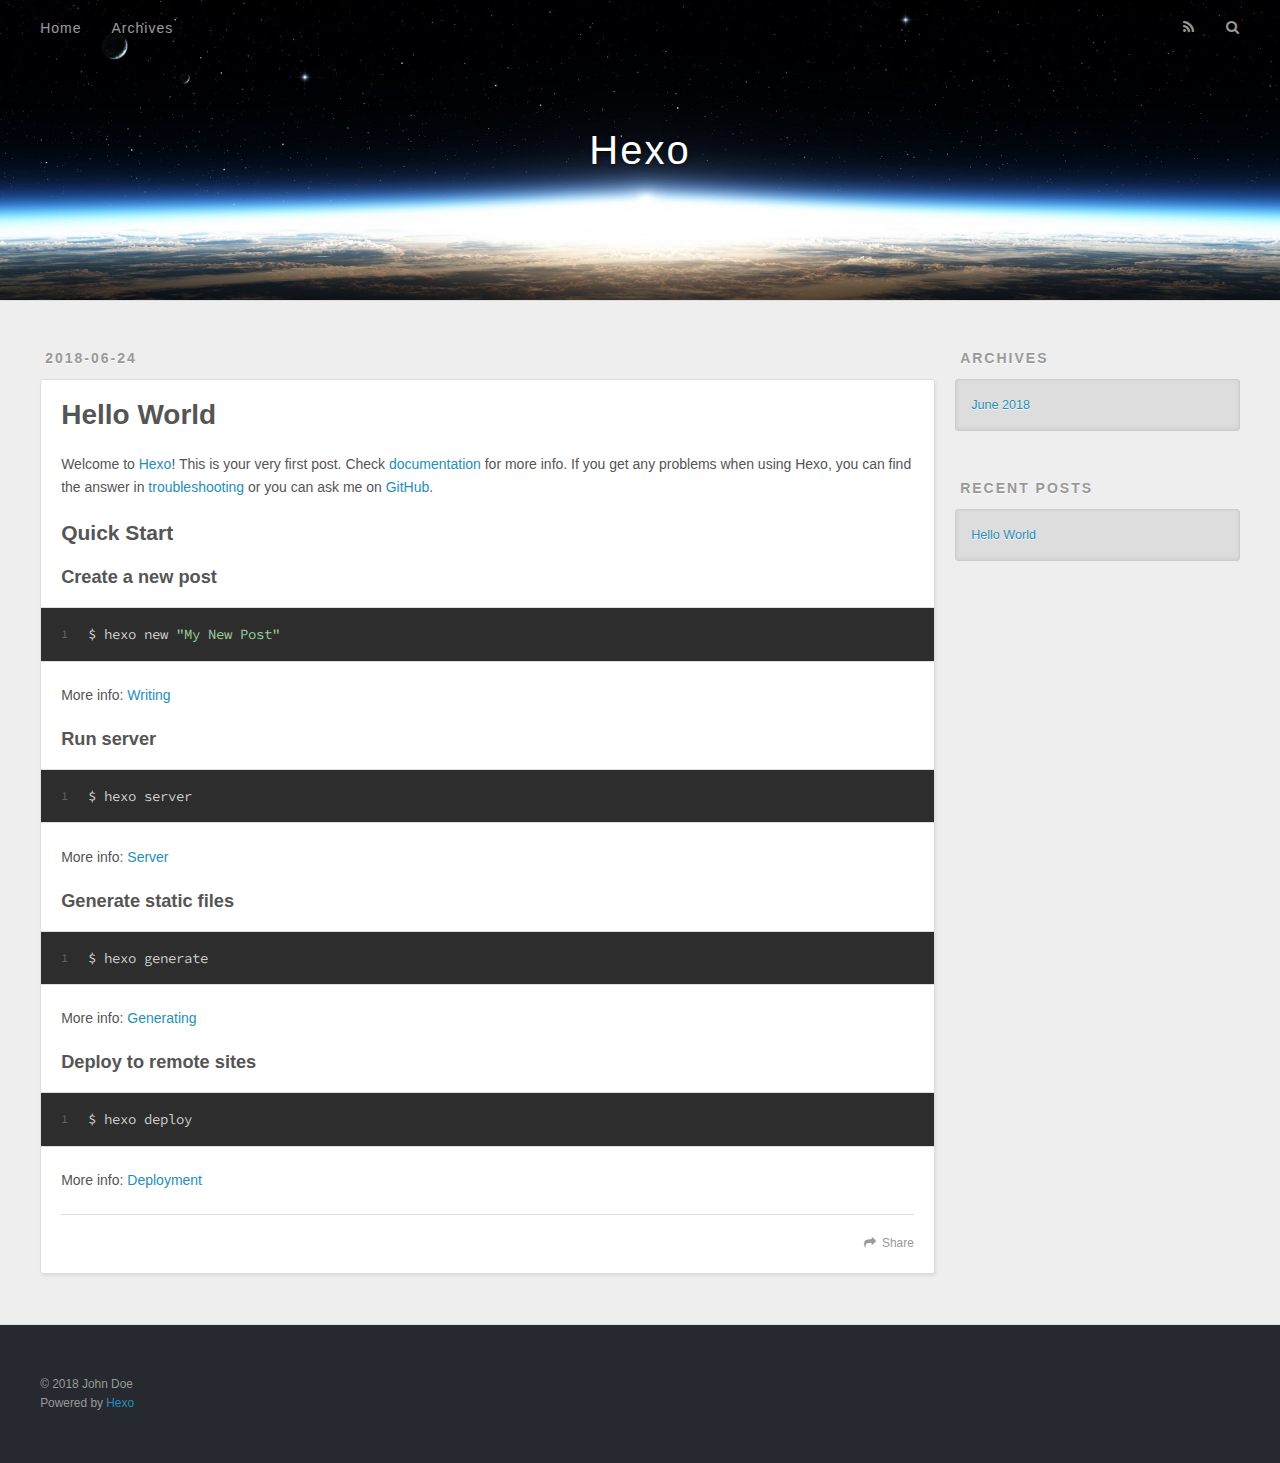
==== index.html @ 5182b9d5 "Site updated: 2018-06-24 14:02:59" ====
<!DOCTYPE html>
<html>
<head>
  <meta charset="utf-8">
  
  <title>Hexo</title>
  <meta name="viewport" content="width=device-width, initial-scale=1, maximum-scale=1">
  <meta property="og:type" content="website">
<meta property="og:title" content="Hexo">
<meta property="og:url" content="http://yoursite.com/index.html">
<meta property="og:site_name" content="Hexo">
<meta property="og:locale" content="default">
<meta name="twitter:card" content="summary">
<meta name="twitter:title" content="Hexo">
  
    <link rel="alternate" href="/atom.xml" title="Hexo" type="application/atom+xml">
  
  
    <link rel="icon" href="/favicon.png">
  
  
    <link href="//fonts.googleapis.com/css?family=Source+Code+Pro" rel="stylesheet" type="text/css">
  
  <link rel="stylesheet" href="/css/style.css">
  

</head>

<body>
  <div id="container">
    <div id="wrap">
      <header id="header">
  <div id="banner"></div>
  <div id="header-outer" class="outer">
    <div id="header-title" class="inner">
      <h1 id="logo-wrap">
        <a href="/" id="logo">Hexo</a>
      </h1>
      
    </div>
    <div id="header-inner" class="inner">
      <nav id="main-nav">
        <a id="main-nav-toggle" class="nav-icon"></a>
        
          <a class="main-nav-link" href="/">Home</a>
        
          <a class="main-nav-link" href="/archives">Archives</a>
        
      </nav>
      <nav id="sub-nav">
        
          <a id="nav-rss-link" class="nav-icon" href="/atom.xml" title="RSS Feed"></a>
        
        <a id="nav-search-btn" class="nav-icon" title="Search"></a>
      </nav>
      <div id="search-form-wrap">
        <form action="//google.com/search" method="get" accept-charset="UTF-8" class="search-form"><input type="search" name="q" class="search-form-input" placeholder="Search"><button type="submit" class="search-form-submit">&#xF002;</button><input type="hidden" name="sitesearch" value="http://yoursite.com"></form>
      </div>
    </div>
  </div>
</header>
      <div class="outer">
        <section id="main">
  
    <article id="post-hello-world" class="article article-type-post" itemscope itemprop="blogPost">
  <div class="article-meta">
    <a href="/2018/06/24/hello-world/" class="article-date">
  <time datetime="2018-06-24T05:58:03.270Z" itemprop="datePublished">2018-06-24</time>
</a>
    
  </div>
  <div class="article-inner">
    
    
      <header class="article-header">
        
  
    <h1 itemprop="name">
      <a class="article-title" href="/2018/06/24/hello-world/">Hello World</a>
    </h1>
  

      </header>
    
    <div class="article-entry" itemprop="articleBody">
      
        <p>Welcome to <a href="https://hexo.io/" target="_blank" rel="noopener">Hexo</a>! This is your very first post. Check <a href="https://hexo.io/docs/" target="_blank" rel="noopener">documentation</a> for more info. If you get any problems when using Hexo, you can find the answer in <a href="https://hexo.io/docs/troubleshooting.html" target="_blank" rel="noopener">troubleshooting</a> or you can ask me on <a href="https://github.com/hexojs/hexo/issues" target="_blank" rel="noopener">GitHub</a>.</p>
<h2 id="Quick-Start"><a href="#Quick-Start" class="headerlink" title="Quick Start"></a>Quick Start</h2><h3 id="Create-a-new-post"><a href="#Create-a-new-post" class="headerlink" title="Create a new post"></a>Create a new post</h3><figure class="highlight bash"><table><tr><td class="gutter"><pre><span class="line">1</span><br></pre></td><td class="code"><pre><span class="line">$ hexo new <span class="string">"My New Post"</span></span><br></pre></td></tr></table></figure>
<p>More info: <a href="https://hexo.io/docs/writing.html" target="_blank" rel="noopener">Writing</a></p>
<h3 id="Run-server"><a href="#Run-server" class="headerlink" title="Run server"></a>Run server</h3><figure class="highlight bash"><table><tr><td class="gutter"><pre><span class="line">1</span><br></pre></td><td class="code"><pre><span class="line">$ hexo server</span><br></pre></td></tr></table></figure>
<p>More info: <a href="https://hexo.io/docs/server.html" target="_blank" rel="noopener">Server</a></p>
<h3 id="Generate-static-files"><a href="#Generate-static-files" class="headerlink" title="Generate static files"></a>Generate static files</h3><figure class="highlight bash"><table><tr><td class="gutter"><pre><span class="line">1</span><br></pre></td><td class="code"><pre><span class="line">$ hexo generate</span><br></pre></td></tr></table></figure>
<p>More info: <a href="https://hexo.io/docs/generating.html" target="_blank" rel="noopener">Generating</a></p>
<h3 id="Deploy-to-remote-sites"><a href="#Deploy-to-remote-sites" class="headerlink" title="Deploy to remote sites"></a>Deploy to remote sites</h3><figure class="highlight bash"><table><tr><td class="gutter"><pre><span class="line">1</span><br></pre></td><td class="code"><pre><span class="line">$ hexo deploy</span><br></pre></td></tr></table></figure>
<p>More info: <a href="https://hexo.io/docs/deployment.html" target="_blank" rel="noopener">Deployment</a></p>

      
    </div>
    <footer class="article-footer">
      <a data-url="http://yoursite.com/2018/06/24/hello-world/" data-id="cjisfax9z0000hsuis39kqodp" class="article-share-link">Share</a>
      
      
    </footer>
  </div>
  
</article>


  

</section>
        
          <aside id="sidebar">
  
    

  
    

  
    
  
    
  <div class="widget-wrap">
    <h3 class="widget-title">Archives</h3>
    <div class="widget">
      <ul class="archive-list"><li class="archive-list-item"><a class="archive-list-link" href="/archives/2018/06/">June 2018</a></li></ul>
    </div>
  </div>


  
    
  <div class="widget-wrap">
    <h3 class="widget-title">Recent Posts</h3>
    <div class="widget">
      <ul>
        
          <li>
            <a href="/2018/06/24/hello-world/">Hello World</a>
          </li>
        
      </ul>
    </div>
  </div>

  
</aside>
        
      </div>
      <footer id="footer">
  
  <div class="outer">
    <div id="footer-info" class="inner">
      &copy; 2018 John Doe<br>
      Powered by <a href="http://hexo.io/" target="_blank">Hexo</a>
    </div>
  </div>
</footer>
    </div>
    <nav id="mobile-nav">
  
    <a href="/" class="mobile-nav-link">Home</a>
  
    <a href="/archives" class="mobile-nav-link">Archives</a>
  
</nav>
    

<script src="//ajax.googleapis.com/ajax/libs/jquery/2.0.3/jquery.min.js"></script>


  <link rel="stylesheet" href="/fancybox/jquery.fancybox.css">
  <script src="/fancybox/jquery.fancybox.pack.js"></script>


<script src="/js/script.js"></script>

  </div>
</body>
</html>
---- css/style.css ----
body {
  width: 100%;
}
body:before,
body:after {
  content: "";
  display: table;
}
body:after {
  clear: both;
}
html,
body,
div,
span,
applet,
object,
iframe,
h1,
h2,
h3,
h4,
h5,
h6,
p,
blockquote,
pre,
a,
abbr,
acronym,
address,
big,
cite,
code,
del,
dfn,
em,
img,
ins,
kbd,
q,
s,
samp,
small,
strike,
strong,
sub,
sup,
tt,
var,
dl,
dt,
dd,
ol,
ul,
li,
fieldset,
form,
label,
legend,
table,
caption,
tbody,
tfoot,
thead,
tr,
th,
td {
  margin: 0;
  padding: 0;
  border: 0;
  outline: 0;
  font-weight: inherit;
  font-style: inherit;
  font-family: inherit;
  font-size: 100%;
  vertical-align: baseline;
}
body {
  line-height: 1;
  color: #000;
  background: #fff;
}
ol,
ul {
  list-style: none;
}
table {
  border-collapse: separate;
  border-spacing: 0;
  vertical-align: middle;
}
caption,
th,
td {
  text-align: left;
  font-weight: normal;
  vertical-align: middle;
}
a img {
  border: none;
}
input,
button {
  margin: 0;
  padding: 0;
}
input::-moz-focus-inner,
button::-moz-focus-inner {
  border: 0;
  padding: 0;
}
@font-face {
  font-family: FontAwesome;
  font-style: normal;
  font-weight: normal;
  src: url("fonts/fontawesome-webfont.eot?v=#4.0.3");
  src: url("fonts/fontawesome-webfont.eot?#iefix&v=#4.0.3") format("embedded-opentype"), url("fonts/fontawesome-webfont.woff?v=#4.0.3") format("woff"), url("fonts/fontawesome-webfont.ttf?v=#4.0.3") format("truetype"), url("fonts/fontawesome-webfont.svg#fontawesomeregular?v=#4.0.3") format("svg");
}
html,
body,
#container {
  height: 100%;
}
body {
  background: #eee;
  font: 14px "Helvetica Neue", Helvetica, Arial, sans-serif;
  -webkit-text-size-adjust: 100%;
}
.outer {
  max-width: 1220px;
  margin: 0 auto;
  padding: 0 20px;
}
.outer:before,
.outer:after {
  content: "";
  display: table;
}
.outer:after {
  clear: both;
}
.inner {
  display: inline;
  float: left;
  width: 98.33333333333333%;
  margin: 0 0.833333333333333%;
}
.left,
.alignleft {
  float: left;
}
.right,
.alignright {
  float: right;
}
.clear {
  clear: both;
}
#container {
  position: relative;
}
.mobile-nav-on {
  overflow: hidden;
}
#wrap {
  height: 100%;
  width: 100%;
  position: absolute;
  top: 0;
  left: 0;
  -webkit-transition: 0.2s ease-out;
  -moz-transition: 0.2s ease-out;
  -ms-transition: 0.2s ease-out;
  transition: 0.2s ease-out;
  z-index: 1;
  background: #eee;
}
.mobile-nav-on #wrap {
  left: 280px;
}
@media screen and (min-width: 768px) {
  #main {
    display: inline;
    float: left;
    width: 73.33333333333333%;
    margin: 0 0.833333333333333%;
  }
}
.article-date,
.article-category-link,
.archive-year,
.widget-title {
  text-decoration: none;
  text-transform: uppercase;
  letter-spacing: 2px;
  color: #999;
  margin-bottom: 1em;
  margin-left: 5px;
  line-height: 1em;
  text-shadow: 0 1px #fff;
  font-weight: bold;
}
.article-inner,
.archive-article-inner {
  background: #fff;
  -webkit-box-shadow: 1px 2px 3px #ddd;
  box-shadow: 1px 2px 3px #ddd;
  border: 1px solid #ddd;
  border-radius: 3px;
}
.article-entry h1,
.widget h1 {
  font-size: 2em;
}
.article-entry h2,
.widget h2 {
  font-size: 1.5em;
}
.article-entry h3,
.widget h3 {
  font-size: 1.3em;
}
.article-entry h4,
.widget h4 {
  font-size: 1.2em;
}
.article-entry h5,
.widget h5 {
  font-size: 1em;
}
.article-entry h6,
.widget h6 {
  font-size: 1em;
  color: #999;
}
.article-entry hr,
.widget hr {
  border: 1px dashed #ddd;
}
.article-entry strong,
.widget strong {
  font-weight: bold;
}
.article-entry em,
.widget em,
.article-entry cite,
.widget cite {
  font-style: italic;
}
.article-entry sup,
.widget sup,
.article-entry sub,
.widget sub {
  font-size: 0.75em;
  line-height: 0;
  position: relative;
  vertical-align: baseline;
}
.article-entry sup,
.widget sup {
  top: -0.5em;
}
.article-entry sub,
.widget sub {
  bottom: -0.2em;
}
.article-entry small,
.widget small {
  font-size: 0.85em;
}
.article-entry acronym,
.widget acronym,
.article-entry abbr,
.widget abbr {
  border-bottom: 1px dotted;
}
.article-entry ul,
.widget ul,
.article-entry ol,
.widget ol,
.article-entry dl,
.widget dl {
  margin: 0 20px;
  line-height: 1.6em;
}
.article-entry ul ul,
.widget ul ul,
.article-entry ol ul,
.widget ol ul,
.article-entry ul ol,
.widget ul ol,
.article-entry ol ol,
.widget ol ol {
  margin-top: 0;
  margin-bottom: 0;
}
.article-entry ul,
.widget ul {
  list-style: disc;
}
.article-entry ol,
.widget ol {
  list-style: decimal;
}
.article-entry dt,
.widget dt {
  font-weight: bold;
}
#header {
  height: 300px;
  position: relative;
  border-bottom: 1px solid #ddd;
}
#header:before,
#header:after {
  content: "";
  position: absolute;
  left: 0;
  right: 0;
  height: 40px;
}
#header:before {
  top: 0;
  background: -webkit-linear-gradient(rgba(0,0,0,0.2), transparent);
  background: -moz-linear-gradient(rgba(0,0,0,0.2), transparent);
  background: -ms-linear-gradient(rgba(0,0,0,0.2), transparent);
  background: linear-gradient(rgba(0,0,0,0.2), transparent);
}
#header:after {
  bottom: 0;
  background: -webkit-linear-gradient(transparent, rgba(0,0,0,0.2));
  background: -moz-linear-gradient(transparent, rgba(0,0,0,0.2));
  background: -ms-linear-gradient(transparent, rgba(0,0,0,0.2));
  background: linear-gradient(transparent, rgba(0,0,0,0.2));
}
#header-outer {
  height: 100%;
  position: relative;
}
#header-inner {
  position: relative;
  overflow: hidden;
}
#banner {
  position: absolute;
  top: 0;
  left: 0;
  width: 100%;
  height: 100%;
  background: url("images/banner.jpg") center #000;
  -webkit-background-size: cover;
  -moz-background-size: cover;
  background-size: cover;
  z-index: -1;
}
#header-title {
  text-align: center;
  height: 40px;
  position: absolute;
  top: 50%;
  left: 0;
  margin-top: -20px;
}
#logo,
#subtitle {
  text-decoration: none;
  color: #fff;
  font-weight: 300;
  text-shadow: 0 1px 4px rgba(0,0,0,0.3);
}
#logo {
  font-size: 40px;
  line-height: 40px;
  letter-spacing: 2px;
}
#subtitle {
  font-size: 16px;
  line-height: 16px;
  letter-spacing: 1px;
}
#subtitle-wrap {
  margin-top: 16px;
}
#main-nav {
  float: left;
  margin-left: -15px;
}
.nav-icon,
.main-nav-link {
  float: left;
  color: #fff;
  opacity: 0.6;
  text-decoration: none;
  text-shadow: 0 1px rgba(0,0,0,0.2);
  -webkit-transition: opacity 0.2s;
  -moz-transition: opacity 0.2s;
  -ms-transition: opacity 0.2s;
  transition: opacity 0.2s;
  display: block;
  padding: 20px 15px;
}
.nav-icon:hover,
.main-nav-link:hover {
  opacity: 1;
}
.nav-icon {
  font-family: FontAwesome;
  text-align: center;
  font-size: 14px;
  width: 14px;
  height: 14px;
  padding: 20px 15px;
  position: relative;
  cursor: pointer;
}
.main-nav-link {
  font-weight: 300;
  letter-spacing: 1px;
}
@media screen and (max-width: 479px) {
  .main-nav-link {
    display: none;
  }
}
#main-nav-toggle {
  display: none;
}
#main-nav-toggle:before {
  content: "\f0c9";
}
@media screen and (max-width: 479px) {
  #main-nav-toggle {
    display: block;
  }
}
#sub-nav {
  float: right;
  margin-right: -15px;
}
#nav-rss-link:before {
  content: "\f09e";
}
#nav-search-btn:before {
  content: "\f002";
}
#search-form-wrap {
  position: absolute;
  top: 15px;
  width: 150px;
  height: 30px;
  right: -150px;
  opacity: 0;
  -webkit-transition: 0.2s ease-out;
  -moz-transition: 0.2s ease-out;
  -ms-transition: 0.2s ease-out;
  transition: 0.2s ease-out;
}
#search-form-wrap.on {
  opacity: 1;
  right: 0;
}
@media screen and (max-width: 479px) {
  #search-form-wrap {
    width: 100%;
    right: -100%;
  }
}
.search-form {
  position: absolute;
  top: 0;
  left: 0;
  right: 0;
  background: #fff;
  padding: 5px 15px;
  border-radius: 15px;
  -webkit-box-shadow: 0 0 10px rgba(0,0,0,0.3);
  box-shadow: 0 0 10px rgba(0,0,0,0.3);
}
.search-form-input {
  border: none;
  background: none;
  color: #555;
  width: 100%;
  font: 13px "Helvetica Neue", Helvetica, Arial, sans-serif;
  outline: none;
}
.search-form-input::-webkit-search-results-decoration,
.search-form-input::-webkit-search-cancel-button {
  -webkit-appearance: none;
}
.search-form-submit {
  position: absolute;
  top: 50%;
  right: 10px;
  margin-top: -7px;
  font: 13px FontAwesome;
  border: none;
  background: none;
  color: #bbb;
  cursor: pointer;
}
.search-form-submit:hover,
.search-form-submit:focus {
  color: #777;
}
.article {
  margin: 50px 0;
}
.article-inner {
  overflow: hidden;
}
.article-meta:before,
.article-meta:after {
  content: "";
  display: table;
}
.article-meta:after {
  clear: both;
}
.article-date {
  float: left;
}
.article-category {
  float: left;
  line-height: 1em;
  color: #ccc;
  text-shadow: 0 1px #fff;
  margin-left: 8px;
}
.article-category:before {
  content: "\2022";
}
.article-category-link {
  margin: 0 12px 1em;
}
.article-header {
  padding: 20px 20px 0;
}
.article-title {
  text-decoration: none;
  font-size: 2em;
  font-weight: bold;
  color: #555;
  line-height: 1.1em;
  -webkit-transition: color 0.2s;
  -moz-transition: color 0.2s;
  -ms-transition: color 0.2s;
  transition: color 0.2s;
}
a.article-title:hover {
  color: #258fb8;
}
.article-entry {
  color: #555;
  padding: 0 20px;
}
.article-entry:before,
.article-entry:after {
  content: "";
  display: table;
}
.article-entry:after {
  clear: both;
}
.article-entry p,
.article-entry table {
  line-height: 1.6em;
  margin: 1.6em 0;
}
.article-entry h1,
.article-entry h2,
.article-entry h3,
.article-entry h4,
.article-entry h5,
.article-entry h6 {
  font-weight: bold;
}
.article-entry h1,
.article-entry h2,
.article-entry h3,
.article-entry h4,
.article-entry h5,
.article-entry h6 {
  line-height: 1.1em;
  margin: 1.1em 0;
}
.article-entry a {
  color: #258fb8;
  text-decoration: none;
}
.article-entry a:hover {
  text-decoration: underline;
}
.article-entry ul,
.article-entry ol,
.article-entry dl {
  margin-top: 1.6em;
  margin-bottom: 1.6em;
}
.article-entry img,
.article-entry video {
  max-width: 100%;
  height: auto;
  display: block;
  margin: auto;
}
.article-entry iframe {
  border: none;
}
.article-entry table {
  width: 100%;
  border-collapse: collapse;
  border-spacing: 0;
}
.article-entry th {
  font-weight: bold;
  border-bottom: 3px solid #ddd;
  padding-bottom: 0.5em;
}
.article-entry td {
  border-bottom: 1px solid #ddd;
  padding: 10px 0;
}
.article-entry blockquote {
  font-family: Georgia, "Times New Roman", serif;
  font-size: 1.4em;
  margin: 1.6em 20px;
  text-align: center;
}
.article-entry blockquote footer {
  font-size: 14px;
  margin: 1.6em 0;
  font-family: "Helvetica Neue", Helvetica, Arial, sans-serif;
}
.article-entry blockquote footer cite:before {
  content: "—";
  padding: 0 0.5em;
}
.article-entry .pullquote {
  text-align: left;
  width: 45%;
  margin: 0;
}
.article-entry .pullquote.left {
  margin-left: 0.5em;
  margin-right: 1em;
}
.article-entry .pullquote.right {
  margin-right: 0.5em;
  margin-left: 1em;
}
.article-entry .caption {
  color: #999;
  display: block;
  font-size: 0.9em;
  margin-top: 0.5em;
  position: relative;
  text-align: center;
}
.article-entry .video-container {
  position: relative;
  padding-top: 56.25%;
  height: 0;
  overflow: hidden;
}
.article-entry .video-container iframe,
.article-entry .video-container object,
.article-entry .video-container embed {
  position: absolute;
  top: 0;
  left: 0;
  width: 100%;
  height: 100%;
  margin-top: 0;
}
.article-more-link a {
  display: inline-block;
  line-height: 1em;
  padding: 6px 15px;
  border-radius: 15px;
  background: #eee;
  color: #999;
  text-shadow: 0 1px #fff;
  text-decoration: none;
}
.article-more-link a:hover {
  background: #258fb8;
  color: #fff;
  text-decoration: none;
  text-shadow: 0 1px #1e7293;
}
.article-footer {
  font-size: 0.85em;
  line-height: 1.6em;
  border-top: 1px solid #ddd;
  padding-top: 1.6em;
  margin: 0 20px 20px;
}
.article-footer:before,
.article-footer:after {
  content: "";
  display: table;
}
.article-footer:after {
  clear: both;
}
.article-footer a {
  color: #999;
  text-decoration: none;
}
.article-footer a:hover {
  color: #555;
}
.article-tag-list-item {
  float: left;
  margin-right: 10px;
}
.article-tag-list-link:before {
  content: "#";
}
.article-comment-link {
  float: right;
}
.article-comment-link:before {
  content: "\f075";
  font-family: FontAwesome;
  padding-right: 8px;
}
.article-share-link {
  cursor: pointer;
  float: right;
  margin-left: 20px;
}
.article-share-link:before {
  content: "\f064";
  font-family: FontAwesome;
  padding-right: 6px;
}
#article-nav {
  position: relative;
}
#article-nav:before,
#article-nav:after {
  content: "";
  display: table;
}
#article-nav:after {
  clear: both;
}
@media screen and (min-width: 768px) {
  #article-nav {
    margin: 50px 0;
  }
  #article-nav:before {
    width: 8px;
    height: 8px;
    position: absolute;
    top: 50%;
    left: 50%;
    margin-top: -4px;
    margin-left: -4px;
    content: "";
    border-radius: 50%;
    background: #ddd;
    -webkit-box-shadow: 0 1px 2px #fff;
    box-shadow: 0 1px 2px #fff;
  }
}
.article-nav-link-wrap {
  text-decoration: none;
  text-shadow: 0 1px #fff;
  color: #999;
  -webkit-box-sizing: border-box;
  -moz-box-sizing: border-box;
  box-sizing: border-box;
  margin-top: 50px;
  text-align: center;
  display: block;
}
.article-nav-link-wrap:hover {
  color: #555;
}
@media screen and (min-width: 768px) {
  .article-nav-link-wrap {
    width: 50%;
    margin-top: 0;
  }
}
@media screen and (min-width: 768px) {
  #article-nav-newer {
    float: left;
    text-align: right;
    padding-right: 20px;
  }
}
@media screen and (min-width: 768px) {
  #article-nav-older {
    float: right;
    text-align: left;
    padding-left: 20px;
  }
}
.article-nav-caption {
  text-transform: uppercase;
  letter-spacing: 2px;
  color: #ddd;
  line-height: 1em;
  font-weight: bold;
}
#article-nav-newer .article-nav-caption {
  margin-right: -2px;
}
.article-nav-title {
  font-size: 0.85em;
  line-height: 1.6em;
  margin-top: 0.5em;
}
.article-share-box {
  position: absolute;
  display: none;
  background: #fff;
  -webkit-box-shadow: 1px 2px 10px rgba(0,0,0,0.2);
  box-shadow: 1px 2px 10px rgba(0,0,0,0.2);
  border-radius: 3px;
  margin-left: -145px;
  overflow: hidden;
  z-index: 1;
}
.article-share-box.on {
  display: block;
}
.article-share-input {
  width: 100%;
  background: none;
  -webkit-box-sizing: border-box;
  -moz-box-sizing: border-box;
  box-sizing: border-box;
  font: 14px "Helvetica Neue", Helvetica, Arial, sans-serif;
  padding: 0 15px;
  color: #555;
  outline: none;
  border: 1px solid #ddd;
  border-radius: 3px 3px 0 0;
  height: 36px;
  line-height: 36px;
}
.article-share-links {
  background: #eee;
}
.article-share-links:before,
.article-share-links:after {
  content: "";
  display: table;
}
.article-share-links:after {
  clear: both;
}
.article-share-twitter,
.article-share-facebook,
.article-share-pinterest,
.article-share-google {
  width: 50px;
  height: 36px;
  display: block;
  float: left;
  position: relative;
  color: #999;
  text-shadow: 0 1px #fff;
}
.article-share-twitter:before,
.article-share-facebook:before,
.article-share-pinterest:before,
.article-share-google:before {
  font-size: 20px;
  font-family: FontAwesome;
  width: 20px;
  height: 20px;
  position: absolute;
  top: 50%;
  left: 50%;
  margin-top: -10px;
  margin-left: -10px;
  text-align: center;
}
.article-share-twitter:hover,
.article-share-facebook:hover,
.article-share-pinterest:hover,
.article-share-google:hover {
  color: #fff;
}
.article-share-twitter:before {
  content: "\f099";
}
.article-share-twitter:hover {
  background: #00aced;
  text-shadow: 0 1px #008abe;
}
.article-share-facebook:before {
  content: "\f09a";
}
.article-share-facebook:hover {
  background: #3b5998;
  text-shadow: 0 1px #2f477a;
}
.article-share-pinterest:before {
  content: "\f0d2";
}
.article-share-pinterest:hover {
  background: #cb2027;
  text-shadow: 0 1px #a21a1f;
}
.article-share-google:before {
  content: "\f0d5";
}
.article-share-google:hover {
  background: #dd4b39;
  text-shadow: 0 1px #be3221;
}
.article-gallery {
  background: #000;
  position: relative;
}
.article-gallery-photos {
  position: relative;
  overflow: hidden;
}
.article-gallery-img {
  display: none;
  max-width: 100%;
}
.article-gallery-img:first-child {
  display: block;
}
.article-gallery-img.loaded {
  position: absolute;
  display: block;
}
.article-gallery-img img {
  display: block;
  max-width: 100%;
  margin: 0 auto;
}
#comments {
  background: #fff;
  -webkit-box-shadow: 1px 2px 3px #ddd;
  box-shadow: 1px 2px 3px #ddd;
  padding: 20px;
  border: 1px solid #ddd;
  border-radius: 3px;
  margin: 50px 0;
}
#comments a {
  color: #258fb8;
}
.archives-wrap {
  margin: 50px 0;
}
.archives:before,
.archives:after {
  content: "";
  display: table;
}
.archives:after {
  clear: both;
}
.archive-year-wrap {
  margin-bottom: 1em;
}
.archives {
  -webkit-column-gap: 10px;
  -moz-column-gap: 10px;
  column-gap: 10px;
}
@media screen and (min-width: 480px) and (max-width: 767px) {
  .archives {
    -webkit-column-count: 2;
    -moz-column-count: 2;
    column-count: 2;
  }
}
@media screen and (min-width: 768px) {
  .archives {
    -webkit-column-count: 3;
    -moz-column-count: 3;
    column-count: 3;
  }
}
.archive-article {
  -webkit-column-break-inside: avoid;
  page-break-inside: avoid;
  overflow: hidden;
  break-inside: avoid-column;
}
.archive-article-inner {
  padding: 10px;
  margin-bottom: 15px;
}
.archive-article-title {
  text-decoration: none;
  font-weight: bold;
  color: #555;
  -webkit-transition: color 0.2s;
  -moz-transition: color 0.2s;
  -ms-transition: color 0.2s;
  transition: color 0.2s;
  line-height: 1.6em;
}
.archive-article-title:hover {
  color: #258fb8;
}
.archive-article-footer {
  margin-top: 1em;
}
.archive-article-date {
  color: #999;
  text-decoration: none;
  font-size: 0.85em;
  line-height: 1em;
  margin-bottom: 0.5em;
  display: block;
}
#page-nav {
  margin: 50px auto;
  background: #fff;
  -webkit-box-shadow: 1px 2px 3px #ddd;
  box-shadow: 1px 2px 3px #ddd;
  border: 1px solid #ddd;
  border-radius: 3px;
  text-align: center;
  color: #999;
  overflow: hidden;
}
#page-nav:before,
#page-nav:after {
  content: "";
  display: table;
}
#page-nav:after {
  clear: both;
}
#page-nav a,
#page-nav span {
  padding: 10px 20px;
  line-height: 1;
  height: 2ex;
}
#page-nav a {
  color: #999;
  text-decoration: none;
}
#page-nav a:hover {
  background: #999;
  color: #fff;
}
#page-nav .prev {
  float: left;
}
#page-nav .next {
  float: right;
}
#page-nav .page-number {
  display: inline-block;
}
@media screen and (max-width: 479px) {
  #page-nav .page-number {
    display: none;
  }
}
#page-nav .current {
  color: #555;
  font-weight: bold;
}
#page-nav .space {
  color: #ddd;
}
#footer {
  background: #262a30;
  padding: 50px 0;
  border-top: 1px solid #ddd;
  color: #999;
}
#footer a {
  color: #258fb8;
  text-decoration: none;
}
#footer a:hover {
  text-decoration: underline;
}
#footer-info {
  line-height: 1.6em;
  font-size: 0.85em;
}
.article-entry pre,
.article-entry .highlight {
  background: #2d2d2d;
  margin: 0 -20px;
  padding: 15px 20px;
  border-style: solid;
  border-color: #ddd;
  border-width: 1px 0;
  overflow: auto;
  color: #ccc;
  line-height: 22.400000000000002px;
}
.article-entry .highlight .gutter pre,
.article-entry .gist .gist-file .gist-data .line-numbers {
  color: #666;
  font-size: 0.85em;
}
.article-entry pre,
.article-entry code {
  font-family: "Source Code Pro", Consolas, Monaco, Menlo, Consolas, monospace;
}
.article-entry code {
  background: #eee;
  text-shadow: 0 1px #fff;
  padding: 0 0.3em;
}
.article-entry pre code {
  background: none;
  text-shadow: none;
  padding: 0;
}
.article-entry .highlight pre {
  border: none;
  margin: 0;
  padding: 0;
}
.article-entry .highlight table {
  margin: 0;
  width: auto;
}
.article-entry .highlight td {
  border: none;
  padding: 0;
}
.article-entry .highlight figcaption {
  font-size: 0.85em;
  color: #999;
  line-height: 1em;
  margin-bottom: 1em;
}
.article-entry .highlight figcaption:before,
.article-entry .highlight figcaption:after {
  content: "";
  display: table;
}
.article-entry .highlight figcaption:after {
  clear: both;
}
.article-entry .highlight figcaption a {
  float: right;
}
.article-entry .highlight .gutter pre {
  text-align: right;
  padding-right: 20px;
}
.article-entry .highlight .line {
  height: 22.400000000000002px;
}
.article-entry .highlight .line.marked {
  background: #515151;
}
.article-entry .gist {
  margin: 0 -20px;
  border-style: solid;
  border-color: #ddd;
  border-width: 1px 0;
  background: #2d2d2d;
  padding: 15px 20px 15px 0;
}
.article-entry .gist .gist-file {
  border: none;
  font-family: "Source Code Pro", Consolas, Monaco, Menlo, Consolas, monospace;
  margin: 0;
}
.article-entry .gist .gist-file .gist-data {
  background: none;
  border: none;
}
.article-entry .gist .gist-file .gist-data .line-numbers {
  background: none;
  border: none;
  padding: 0 20px 0 0;
}
.article-entry .gist .gist-file .gist-data .line-data {
  padding: 0 !important;
}
.article-entry .gist .gist-file .highlight {
  margin: 0;
  padding: 0;
  border: none;
}
.article-entry .gist .gist-file .gist-meta {
  background: #2d2d2d;
  color: #999;
  font: 0.85em "Helvetica Neue", Helvetica, Arial, sans-serif;
  text-shadow: 0 0;
  padding: 0;
  margin-top: 1em;
  margin-left: 20px;
}
.article-entry .gist .gist-file .gist-meta a {
  color: #258fb8;
  font-weight: normal;
}
.article-entry .gist .gist-file .gist-meta a:hover {
  text-decoration: underline;
}
pre .comment,
pre .title {
  color: #999;
}
pre .variable,
pre .attribute,
pre .tag,
pre .regexp,
pre .ruby .constant,
pre .xml .tag .title,
pre .xml .pi,
pre .xml .doctype,
pre .html .doctype,
pre .css .id,
pre .css .class,
pre .css .pseudo {
  color: #f2777a;
}
pre .number,
pre .preprocessor,
pre .built_in,
pre .literal,
pre .params,
pre .constant {
  color: #f99157;
}
pre .class,
pre .ruby .class .title,
pre .css .rules .attribute {
  color: #9c9;
}
pre .string,
pre .value,
pre .inheritance,
pre .header,
pre .ruby .symbol,
pre .xml .cdata {
  color: #9c9;
}
pre .css .hexcolor {
  color: #6cc;
}
pre .function,
pre .python .decorator,
pre .python .title,
pre .ruby .function .title,
pre .ruby .title .keyword,
pre .perl .sub,
pre .javascript .title,
pre .coffeescript .title {
  color: #69c;
}
pre .keyword,
pre .javascript .function {
  color: #c9c;
}
@media screen and (max-width: 479px) {
  #mobile-nav {
    position: absolute;
    top: 0;
    left: 0;
    width: 280px;
    height: 100%;
    background: #191919;
    border-right: 1px solid #fff;
  }
}
@media screen and (max-width: 479px) {
  .mobile-nav-link {
    display: block;
    color: #999;
    text-decoration: none;
    padding: 15px 20px;
    font-weight: bold;
  }
  .mobile-nav-link:hover {
    color: #fff;
  }
}
@media screen and (min-width: 768px) {
  #sidebar {
    display: inline;
    float: left;
    width: 23.333333333333332%;
    margin: 0 0.833333333333333%;
  }
}
.widget-wrap {
  margin: 50px 0;
}
.widget {
  color: #777;
  text-shadow: 0 1px #fff;
  background: #ddd;
  -webkit-box-shadow: 0 -1px 4px #ccc inset;
  box-shadow: 0 -1px 4px #ccc inset;
  border: 1px solid #ccc;
  padding: 15px;
  border-radius: 3px;
}
.widget a {
  color: #258fb8;
  text-decoration: none;
}
.widget a:hover {
  text-decoration: underline;
}
.widget ul ul,
.widget ol ul,
.widget dl ul,
.widget ul ol,
.widget ol ol,
.widget dl ol,
.widget ul dl,
.widget ol dl,
.widget dl dl {
  margin-left: 15px;
  list-style: disc;
}
.widget {
  line-height: 1.6em;
  word-wrap: break-word;
  font-size: 0.9em;
}
.widget ul,
.widget ol {
  list-style: none;
  margin: 0;
}
.widget ul ul,
.widget ol ul,
.widget ul ol,
.widget ol ol {
  margin: 0 20px;
}
.widget ul ul,
.widget ol ul {
  list-style: disc;
}
.widget ul ol,
.widget ol ol {
  list-style: decimal;
}
.category-list-count,
.tag-list-count,
.archive-list-count {
  padding-left: 5px;
  color: #999;
  font-size: 0.85em;
}
.category-list-count:before,
.tag-list-count:before,
.archive-list-count:before {
  content: "(";
}
.category-list-count:after,
.tag-list-count:after,
.archive-list-count:after {
  content: ")";
}
.tagcloud a {
  margin-right: 5px;
  display: inline-block;
}
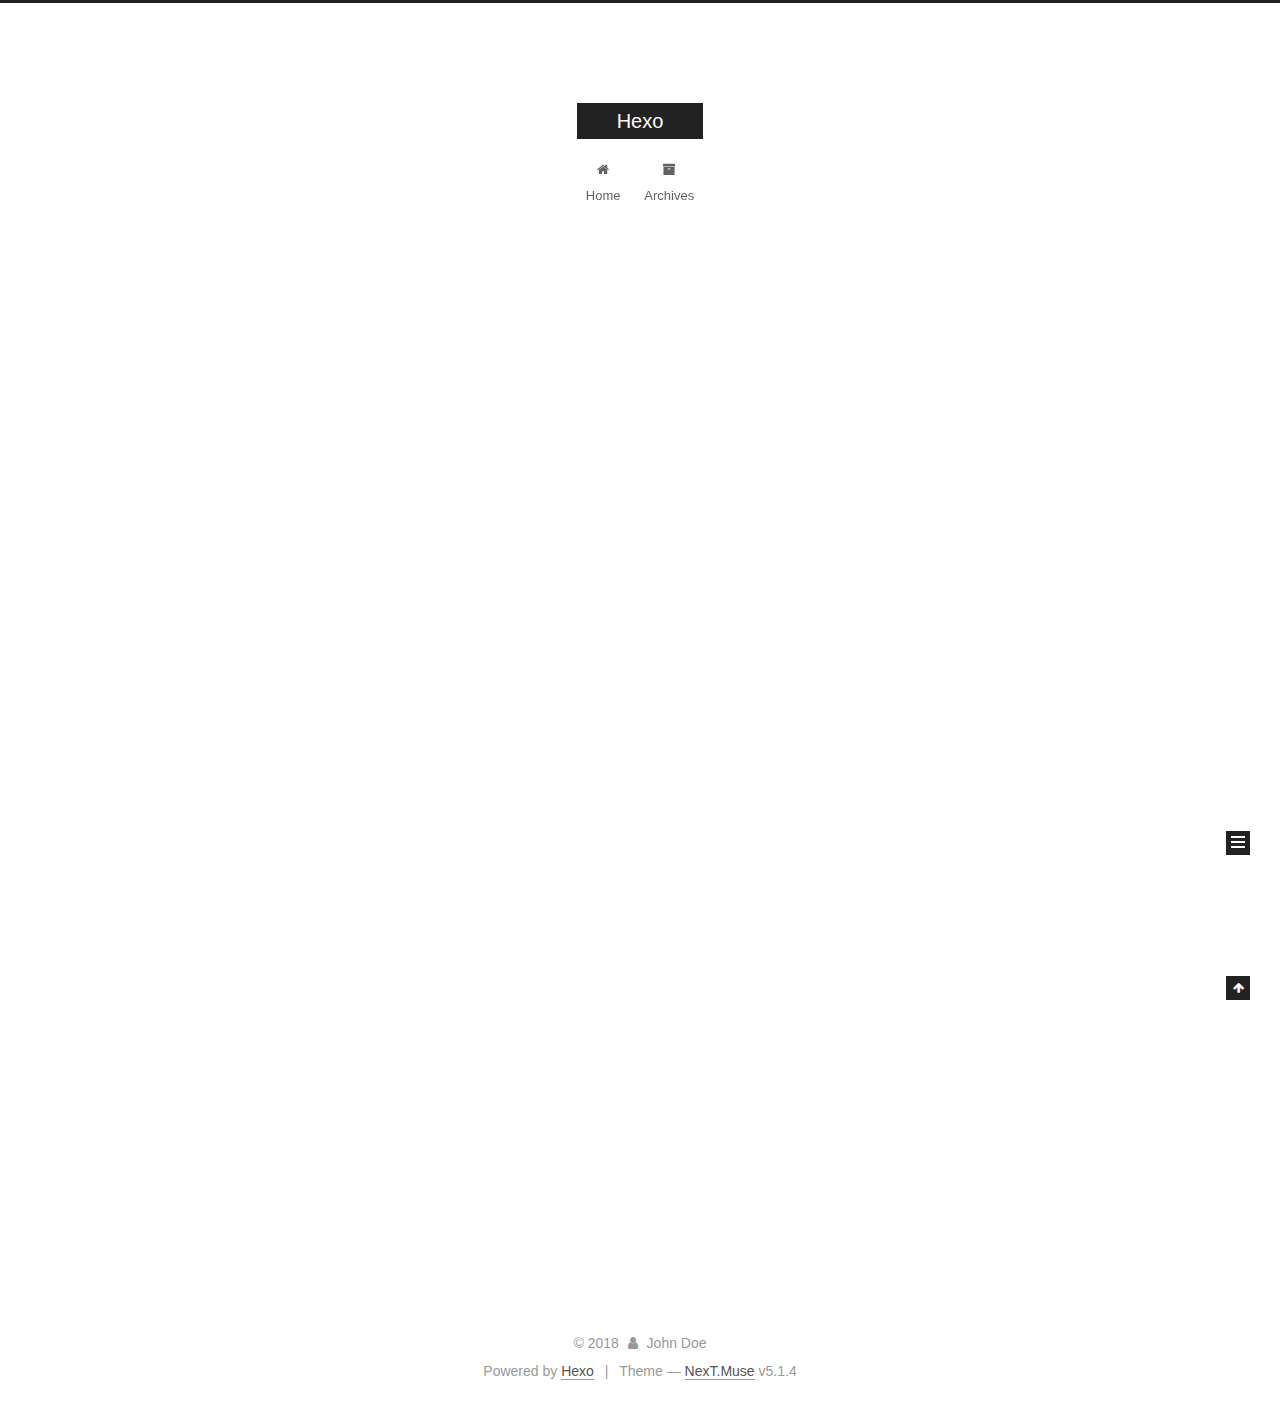
==== commit 11fdcca1: "Site updated: 2018-06-24 14:28:20" ====
--- a/index.html
+++ b/index.html
@@ -1,90 +1,306 @@
 <!DOCTYPE html>
-<html>
+
+
+
+  
+
+
+<html class="theme-next muse use-motion" lang="">
 <head>
-  <meta charset="utf-8">
-  
-  <title>Hexo</title>
-  <meta name="viewport" content="width=device-width, initial-scale=1, maximum-scale=1">
-  <meta property="og:type" content="website">
+  <meta charset="UTF-8"/>
+<meta http-equiv="X-UA-Compatible" content="IE=edge" />
+<meta name="viewport" content="width=device-width, initial-scale=1, maximum-scale=1"/>
+<meta name="theme-color" content="#222">
+
+
+
+
+
+
+
+
+
+<meta http-equiv="Cache-Control" content="no-transform" />
+<meta http-equiv="Cache-Control" content="no-siteapp" />
+
+
+
+
+
+
+
+
+
+
+
+
+
+
+
+
+  
+  
+  <link href="/lib/fancybox/source/jquery.fancybox.css?v=2.1.5" rel="stylesheet" type="text/css" />
+
+
+
+
+
+
+
+<link href="/lib/font-awesome/css/font-awesome.min.css?v=4.6.2" rel="stylesheet" type="text/css" />
+
+<link href="/css/main.css?v=5.1.4" rel="stylesheet" type="text/css" />
+
+
+  <link rel="apple-touch-icon" sizes="180x180" href="/images/apple-touch-icon-next.png?v=5.1.4">
+
+
+  <link rel="icon" type="image/png" sizes="32x32" href="/images/favicon-32x32-next.png?v=5.1.4">
+
+
+  <link rel="icon" type="image/png" sizes="16x16" href="/images/favicon-16x16-next.png?v=5.1.4">
+
+
+  <link rel="mask-icon" href="/images/logo.svg?v=5.1.4" color="#222">
+
+
+
+
+
+  <meta name="keywords" content="Hexo, NexT" />
+
+
+
+
+
+
+
+
+
+
+<meta property="og:type" content="website">
 <meta property="og:title" content="Hexo">
 <meta property="og:url" content="http://yoursite.com/index.html">
 <meta property="og:site_name" content="Hexo">
 <meta property="og:locale" content="default">
 <meta name="twitter:card" content="summary">
 <meta name="twitter:title" content="Hexo">
-  
-    <link rel="alternate" href="/atom.xml" title="Hexo" type="application/atom+xml">
-  
-  
-    <link rel="icon" href="/favicon.png">
-  
-  
-    <link href="//fonts.googleapis.com/css?family=Source+Code+Pro" rel="stylesheet" type="text/css">
-  
-  <link rel="stylesheet" href="/css/style.css">
-  
+
+
+
+<script type="text/javascript" id="hexo.configurations">
+  var NexT = window.NexT || {};
+  var CONFIG = {
+    root: '/',
+    scheme: 'Muse',
+    version: '5.1.4',
+    sidebar: {"position":"left","display":"post","offset":12,"b2t":false,"scrollpercent":false,"onmobile":false},
+    fancybox: true,
+    tabs: true,
+    motion: {"enable":true,"async":false,"transition":{"post_block":"fadeIn","post_header":"slideDownIn","post_body":"slideDownIn","coll_header":"slideLeftIn","sidebar":"slideUpIn"}},
+    duoshuo: {
+      userId: '0',
+      author: 'Author'
+    },
+    algolia: {
+      applicationID: '',
+      apiKey: '',
+      indexName: '',
+      hits: {"per_page":10},
+      labels: {"input_placeholder":"Search for Posts","hits_empty":"We didn't find any results for the search: ${query}","hits_stats":"${hits} results found in ${time} ms"}
+    }
+  };
+</script>
+
+
+
+  <link rel="canonical" href="http://yoursite.com/"/>
+
+
+
+
+
+  <title>Hexo</title>
+  
+
+
+
+
+
+
+
 
 </head>
 
-<body>
-  <div id="container">
-    <div id="wrap">
-      <header id="header">
-  <div id="banner"></div>
-  <div id="header-outer" class="outer">
-    <div id="header-title" class="inner">
-      <h1 id="logo-wrap">
-        <a href="/" id="logo">Hexo</a>
-      </h1>
-      
+<body itemscope itemtype="http://schema.org/WebPage" lang="default">
+
+  
+  
+    
+  
+
+  <div class="container sidebar-position-left 
+  page-home">
+    <div class="headband"></div>
+
+    <header id="header" class="header" itemscope itemtype="http://schema.org/WPHeader">
+      <div class="header-inner"><div class="site-brand-wrapper">
+  <div class="site-meta ">
+    
+
+    <div class="custom-logo-site-title">
+      <a href="/"  class="brand" rel="start">
+        <span class="logo-line-before"><i></i></span>
+        <span class="site-title">Hexo</span>
+        <span class="logo-line-after"><i></i></span>
+      </a>
     </div>
-    <div id="header-inner" class="inner">
-      <nav id="main-nav">
-        <a id="main-nav-toggle" class="nav-icon"></a>
-        
-          <a class="main-nav-link" href="/">Home</a>
-        
-          <a class="main-nav-link" href="/archives">Archives</a>
-        
-      </nav>
-      <nav id="sub-nav">
-        
-          <a id="nav-rss-link" class="nav-icon" href="/atom.xml" title="RSS Feed"></a>
-        
-        <a id="nav-search-btn" class="nav-icon" title="Search"></a>
-      </nav>
-      <div id="search-form-wrap">
-        <form action="//google.com/search" method="get" accept-charset="UTF-8" class="search-form"><input type="search" name="q" class="search-form-input" placeholder="Search"><button type="submit" class="search-form-submit">&#xF002;</button><input type="hidden" name="sitesearch" value="http://yoursite.com"></form>
-      </div>
-    </div>
+      
+        <p class="site-subtitle"></p>
+      
   </div>
-</header>
-      <div class="outer">
-        <section id="main">
-  
-    <article id="post-hello-world" class="article article-type-post" itemscope itemprop="blogPost">
-  <div class="article-meta">
-    <a href="/2018/06/24/hello-world/" class="article-date">
-  <time datetime="2018-06-24T05:58:03.270Z" itemprop="datePublished">2018-06-24</time>
-</a>
-    
+
+  <div class="site-nav-toggle">
+    <button>
+      <span class="btn-bar"></span>
+      <span class="btn-bar"></span>
+      <span class="btn-bar"></span>
+    </button>
   </div>
-  <div class="article-inner">
-    
-    
-      <header class="article-header">
-        
-  
-    <h1 itemprop="name">
-      <a class="article-title" href="/2018/06/24/hello-world/">Hello World</a>
-    </h1>
-  
-
+</div>
+
+<nav class="site-nav">
+  
+
+  
+    <ul id="menu" class="menu">
+      
+        
+        <li class="menu-item menu-item-home">
+          <a href="/" rel="section">
+            
+              <i class="menu-item-icon fa fa-fw fa-home"></i> <br />
+            
+            Home
+          </a>
+        </li>
+      
+        
+        <li class="menu-item menu-item-archives">
+          <a href="/archives/" rel="section">
+            
+              <i class="menu-item-icon fa fa-fw fa-archive"></i> <br />
+            
+            Archives
+          </a>
+        </li>
+      
+
+      
+    </ul>
+  
+
+  
+</nav>
+
+
+
+ </div>
+    </header>
+
+    <main id="main" class="main">
+      <div class="main-inner">
+        <div class="content-wrap">
+          <div id="content" class="content">
+            
+  <section id="posts" class="posts-expand">
+    
+      
+
+  
+
+  
+  
+  
+
+  <article class="post post-type-normal" itemscope itemtype="http://schema.org/Article">
+  
+  
+  
+  <div class="post-block">
+    <link itemprop="mainEntityOfPage" href="http://yoursite.com/2018/06/24/hello-world/">
+
+    <span hidden itemprop="author" itemscope itemtype="http://schema.org/Person">
+      <meta itemprop="name" content="John Doe">
+      <meta itemprop="description" content="">
+      <meta itemprop="image" content="/images/avatar.gif">
+    </span>
+
+    <span hidden itemprop="publisher" itemscope itemtype="http://schema.org/Organization">
+      <meta itemprop="name" content="Hexo">
+    </span>
+
+    
+      <header class="post-header">
+
+        
+        
+          <h1 class="post-title" itemprop="name headline">
+                
+                <a class="post-title-link" href="/2018/06/24/hello-world/" itemprop="url">Hello World</a></h1>
+        
+
+        <div class="post-meta">
+          <span class="post-time">
+            
+              <span class="post-meta-item-icon">
+                <i class="fa fa-calendar-o"></i>
+              </span>
+              
+                <span class="post-meta-item-text">Posted on</span>
+              
+              <time title="Post created" itemprop="dateCreated datePublished" datetime="2018-06-24T13:58:03+08:00">
+                2018-06-24
+              </time>
+            
+
+            
+
+            
+          </span>
+
+          
+
+          
+            
+          
+
+          
+          
+
+          
+
+          
+
+          
+
+        </div>
       </header>
     
-    <div class="article-entry" itemprop="articleBody">
-      
-        <p>Welcome to <a href="https://hexo.io/" target="_blank" rel="noopener">Hexo</a>! This is your very first post. Check <a href="https://hexo.io/docs/" target="_blank" rel="noopener">documentation</a> for more info. If you get any problems when using Hexo, you can find the answer in <a href="https://hexo.io/docs/troubleshooting.html" target="_blank" rel="noopener">troubleshooting</a> or you can ask me on <a href="https://github.com/hexojs/hexo/issues" target="_blank" rel="noopener">GitHub</a>.</p>
+
+    
+    
+    
+    <div class="post-body" itemprop="articleBody">
+
+      
+      
+
+      
+        
+          
+            <p>Welcome to <a href="https://hexo.io/" target="_blank" rel="noopener">Hexo</a>! This is your very first post. Check <a href="https://hexo.io/docs/" target="_blank" rel="noopener">documentation</a> for more info. If you get any problems when using Hexo, you can find the answer in <a href="https://hexo.io/docs/troubleshooting.html" target="_blank" rel="noopener">troubleshooting</a> or you can ask me on <a href="https://github.com/hexojs/hexo/issues" target="_blank" rel="noopener">GitHub</a>.</p>
 <h2 id="Quick-Start"><a href="#Quick-Start" class="headerlink" title="Quick Start"></a>Quick Start</h2><h3 id="Create-a-new-post"><a href="#Create-a-new-post" class="headerlink" title="Create a new post"></a>Create a new post</h3><figure class="highlight bash"><table><tr><td class="gutter"><pre><span class="line">1</span><br></pre></td><td class="code"><pre><span class="line">$ hexo new <span class="string">"My New Post"</span></span><br></pre></td></tr></table></figure>
 <p>More info: <a href="https://hexo.io/docs/writing.html" target="_blank" rel="noopener">Writing</a></p>
 <h3 id="Run-server"><a href="#Run-server" class="headerlink" title="Run server"></a>Run server</h3><figure class="highlight bash"><table><tr><td class="gutter"><pre><span class="line">1</span><br></pre></td><td class="code"><pre><span class="line">$ hexo server</span><br></pre></td></tr></table></figure>
@@ -94,88 +310,307 @@
 <h3 id="Deploy-to-remote-sites"><a href="#Deploy-to-remote-sites" class="headerlink" title="Deploy to remote sites"></a>Deploy to remote sites</h3><figure class="highlight bash"><table><tr><td class="gutter"><pre><span class="line">1</span><br></pre></td><td class="code"><pre><span class="line">$ hexo deploy</span><br></pre></td></tr></table></figure>
 <p>More info: <a href="https://hexo.io/docs/deployment.html" target="_blank" rel="noopener">Deployment</a></p>
 
+          
+        
       
     </div>
-    <footer class="article-footer">
-      <a data-url="http://yoursite.com/2018/06/24/hello-world/" data-id="cjisfax9z0000hsuis39kqodp" class="article-share-link">Share</a>
-      
+    
+    
+    
+
+    
+
+    
+
+    
+
+    <footer class="post-footer">
+      
+
+      
+
+      
+
+      
+      
+        <div class="post-eof"></div>
       
     </footer>
   </div>
   
-</article>
-
-
-  
-
-</section>
-        
-          <aside id="sidebar">
-  
-    
-
-  
-    
-
-  
-    
-  
-    
-  <div class="widget-wrap">
-    <h3 class="widget-title">Archives</h3>
-    <div class="widget">
-      <ul class="archive-list"><li class="archive-list-item"><a class="archive-list-link" href="/archives/2018/06/">June 2018</a></li></ul>
+  
+  
+  </article>
+
+
+    
+  </section>
+
+  
+
+
+          </div>
+          
+
+
+          
+
+        </div>
+        
+          
+  
+  <div class="sidebar-toggle">
+    <div class="sidebar-toggle-line-wrap">
+      <span class="sidebar-toggle-line sidebar-toggle-line-first"></span>
+      <span class="sidebar-toggle-line sidebar-toggle-line-middle"></span>
+      <span class="sidebar-toggle-line sidebar-toggle-line-last"></span>
     </div>
   </div>
 
-
-  
-    
-  <div class="widget-wrap">
-    <h3 class="widget-title">Recent Posts</h3>
-    <div class="widget">
-      <ul>
-        
-          <li>
-            <a href="/2018/06/24/hello-world/">Hello World</a>
-          </li>
-        
-      </ul>
+  <aside id="sidebar" class="sidebar">
+    
+    <div class="sidebar-inner">
+
+      
+
+      
+
+      <section class="site-overview-wrap sidebar-panel sidebar-panel-active">
+        <div class="site-overview">
+          <div class="site-author motion-element" itemprop="author" itemscope itemtype="http://schema.org/Person">
+            
+              <p class="site-author-name" itemprop="name">John Doe</p>
+              <p class="site-description motion-element" itemprop="description"></p>
+          </div>
+
+          <nav class="site-state motion-element">
+
+            
+              <div class="site-state-item site-state-posts">
+              
+                <a href="/archives/">
+              
+                  <span class="site-state-item-count">1</span>
+                  <span class="site-state-item-name">posts</span>
+                </a>
+              </div>
+            
+
+            
+
+            
+
+          </nav>
+
+          
+
+          
+
+          
+          
+
+          
+          
+
+          
+
+        </div>
+      </section>
+
+      
+
+      
+
     </div>
+  </aside>
+
+
+        
+      </div>
+    </main>
+
+    <footer id="footer" class="footer">
+      <div class="footer-inner">
+        <div class="copyright">&copy; <span itemprop="copyrightYear">2018</span>
+  <span class="with-love">
+    <i class="fa fa-user"></i>
+  </span>
+  <span class="author" itemprop="copyrightHolder">John Doe</span>
+
+  
+</div>
+
+
+  <div class="powered-by">Powered by <a class="theme-link" target="_blank" href="https://hexo.io">Hexo</a></div>
+
+
+
+  <span class="post-meta-divider">|</span>
+
+
+
+  <div class="theme-info">Theme &mdash; <a class="theme-link" target="_blank" href="https://github.com/iissnan/hexo-theme-next">NexT.Muse</a> v5.1.4</div>
+
+
+
+
+        
+
+
+
+
+
+
+
+        
+      </div>
+    </footer>
+
+    
+      <div class="back-to-top">
+        <i class="fa fa-arrow-up"></i>
+        
+      </div>
+    
+
+    
+
   </div>
 
   
-</aside>
-        
-      </div>
-      <footer id="footer">
-  
-  <div class="outer">
-    <div id="footer-info" class="inner">
-      &copy; 2018 John Doe<br>
-      Powered by <a href="http://hexo.io/" target="_blank">Hexo</a>
-    </div>
-  </div>
-</footer>
-    </div>
-    <nav id="mobile-nav">
-  
-    <a href="/" class="mobile-nav-link">Home</a>
-  
-    <a href="/archives" class="mobile-nav-link">Archives</a>
-  
-</nav>
-    
-
-<script src="//ajax.googleapis.com/ajax/libs/jquery/2.0.3/jquery.min.js"></script>
-
-
-  <link rel="stylesheet" href="/fancybox/jquery.fancybox.css">
-  <script src="/fancybox/jquery.fancybox.pack.js"></script>
-
-
-<script src="/js/script.js"></script>
-
-  </div>
+
+<script type="text/javascript">
+  if (Object.prototype.toString.call(window.Promise) !== '[object Function]') {
+    window.Promise = null;
+  }
+</script>
+
+
+
+
+
+
+
+
+
+  
+
+
+
+
+
+
+
+
+
+
+
+
+  
+  
+    <script type="text/javascript" src="/lib/jquery/index.js?v=2.1.3"></script>
+  
+
+  
+  
+    <script type="text/javascript" src="/lib/fastclick/lib/fastclick.min.js?v=1.0.6"></script>
+  
+
+  
+  
+    <script type="text/javascript" src="/lib/jquery_lazyload/jquery.lazyload.js?v=1.9.7"></script>
+  
+
+  
+  
+    <script type="text/javascript" src="/lib/velocity/velocity.min.js?v=1.2.1"></script>
+  
+
+  
+  
+    <script type="text/javascript" src="/lib/velocity/velocity.ui.min.js?v=1.2.1"></script>
+  
+
+  
+  
+    <script type="text/javascript" src="/lib/fancybox/source/jquery.fancybox.pack.js?v=2.1.5"></script>
+  
+
+
+  
+
+
+  <script type="text/javascript" src="/js/src/utils.js?v=5.1.4"></script>
+
+  <script type="text/javascript" src="/js/src/motion.js?v=5.1.4"></script>
+
+
+
+  
+  
+
+  
+
+  
+
+
+  <script type="text/javascript" src="/js/src/bootstrap.js?v=5.1.4"></script>
+
+
+
+  
+
+
+  
+
+
+
+
+	
+
+
+
+
+
+  
+
+
+
+
+
+  
+
+
+
+
+
+
+
+
+
+
+
+
+  
+
+
+
+
+
+  
+
+  
+
+  
+
+  
+  
+
+  
+
+  
+
+  
+
 </body>
-</html>+</html>
--- a/css/main.css
+++ b/css/main.css
@@ -0,0 +1,2662 @@
+/* normalize.css v3.0.2 | MIT License | git.io/normalize */
+html {
+  font-family: sans-serif; /* 1 */
+  -ms-text-size-adjust: 100%; /* 2 */
+  -webkit-text-size-adjust: 100%; /* 2 */
+}
+body {
+  margin: 0;
+}
+article,
+aside,
+details,
+figcaption,
+figure,
+footer,
+header,
+hgroup,
+main,
+menu,
+nav,
+section,
+summary {
+  display: block;
+}
+audio,
+canvas,
+progress,
+video {
+  display: inline-block; /* 1 */
+  vertical-align: baseline; /* 2 */
+}
+audio:not([controls]) {
+  display: none;
+  height: 0;
+}
+[hidden],
+template {
+  display: none;
+}
+a {
+  background-color: transparent;
+}
+a:active,
+a:hover {
+  outline: 0;
+}
+abbr[title] {
+  border-bottom: 1px dotted;
+}
+b,
+strong {
+  font-weight: bold;
+}
+dfn {
+  font-style: italic;
+}
+h1 {
+  font-size: 2em;
+  margin: 0.67em 0;
+}
+mark {
+  background: #ff0;
+  color: #000;
+}
+small {
+  font-size: 80%;
+}
+sub,
+sup {
+  font-size: 75%;
+  line-height: 0;
+  position: relative;
+  vertical-align: baseline;
+}
+sup {
+  top: -0.5em;
+}
+sub {
+  bottom: -0.25em;
+}
+img {
+  border: 0;
+}
+svg:not(:root) {
+  overflow: hidden;
+}
+figure {
+  margin: 1em 40px;
+}
+hr {
+  -moz-box-sizing: content-box;
+  box-sizing: content-box;
+  height: 0;
+}
+pre {
+  overflow: auto;
+}
+code,
+kbd,
+pre,
+samp {
+  font-family: monospace, monospace;
+  font-size: 1em;
+}
+button,
+input,
+optgroup,
+select,
+textarea {
+  color: inherit; /* 1 */
+  font: inherit; /* 2 */
+  margin: 0; /* 3 */
+}
+button {
+  overflow: visible;
+}
+button,
+select {
+  text-transform: none;
+}
+button,
+html input[type="button"],
+input[type="reset"],
+input[type="submit"] {
+  -webkit-appearance: button; /* 2 */
+  cursor: pointer; /* 3 */
+}
+button[disabled],
+html input[disabled] {
+  cursor: default;
+}
+button::-moz-focus-inner,
+input::-moz-focus-inner {
+  border: 0;
+  padding: 0;
+}
+input {
+  line-height: normal;
+}
+input[type="checkbox"],
+input[type="radio"] {
+  box-sizing: border-box; /* 1 */
+  padding: 0; /* 2 */
+}
+input[type="number"]::-webkit-inner-spin-button,
+input[type="number"]::-webkit-outer-spin-button {
+  height: auto;
+}
+input[type="search"] {
+  -webkit-appearance: textfield; /* 1 */
+  -moz-box-sizing: content-box;
+  -webkit-box-sizing: content-box; /* 2 */
+  box-sizing: content-box;
+}
+input[type="search"]::-webkit-search-cancel-button,
+input[type="search"]::-webkit-search-decoration {
+  -webkit-appearance: none;
+}
+fieldset {
+  border: 1px solid #c0c0c0;
+  margin: 0 2px;
+  padding: 0.35em 0.625em 0.75em;
+}
+legend {
+  border: 0; /* 1 */
+  padding: 0; /* 2 */
+}
+textarea {
+  overflow: auto;
+}
+optgroup {
+  font-weight: bold;
+}
+table {
+  border-collapse: collapse;
+  border-spacing: 0;
+}
+td,
+th {
+  padding: 0;
+}
+::selection {
+  background: #262a30;
+  color: #fff;
+}
+body {
+  position: relative;
+  font-family: 'Lato', "PingFang SC", "Microsoft YaHei", sans-serif;
+  font-size: 14px;
+  line-height: 2;
+  color: #555;
+  background: #fff;
+}
+@media (max-width: 767px) {
+  body {
+    padding-right: 0 !important;
+  }
+}
+@media (min-width: 768px) and (max-width: 991px) {
+  body {
+    padding-right: 0 !important;
+  }
+}
+@media (min-width: 1600px) {
+  body {
+    font-size: 16px;
+  }
+}
+h1,
+h2,
+h3,
+h4,
+h5,
+h6 {
+  margin: 0;
+  padding: 0;
+  font-weight: bold;
+  line-height: 1.5;
+  font-family: 'Lato', "PingFang SC", "Microsoft YaHei", sans-serif;
+}
+h2,
+h3,
+h4,
+h5,
+h6 {
+  margin: 20px 0 15px;
+}
+h1 {
+  font-size: 22px;
+}
+@media (max-width: 767px) {
+  h1 {
+    font-size: 18px;
+  }
+}
+h2 {
+  font-size: 20px;
+}
+@media (max-width: 767px) {
+  h2 {
+    font-size: 16px;
+  }
+}
+h3 {
+  font-size: 18px;
+}
+@media (max-width: 767px) {
+  h3 {
+    font-size: 14px;
+  }
+}
+h4 {
+  font-size: 16px;
+}
+@media (max-width: 767px) {
+  h4 {
+    font-size: 12px;
+  }
+}
+h5 {
+  font-size: 14px;
+}
+@media (max-width: 767px) {
+  h5 {
+    font-size: 10px;
+  }
+}
+h6 {
+  font-size: 12px;
+}
+@media (max-width: 767px) {
+  h6 {
+    font-size: 8px;
+  }
+}
+p {
+  margin: 0 0 20px 0;
+}
+a {
+  color: #555;
+  text-decoration: none;
+  outline: none;
+  border-bottom: 1px solid #999;
+  word-wrap: break-word;
+}
+a:hover {
+  color: #222;
+  border-bottom-color: #222;
+}
+blockquote {
+  margin: 0;
+  padding: 0;
+}
+img {
+  display: block;
+  margin: auto;
+  max-width: 100%;
+  height: auto;
+}
+hr {
+  margin: 40px 0;
+  height: 3px;
+  border: none;
+  background-color: #ddd;
+  background-image: repeating-linear-gradient(-45deg, #fff, #fff 4px, transparent 4px, transparent 8px);
+}
+blockquote {
+  padding: 0 15px;
+  color: #666;
+  border-left: 4px solid #ddd;
+}
+blockquote cite::before {
+  content: "-";
+  padding: 0 5px;
+}
+dt {
+  font-weight: 700;
+}
+dd {
+  margin: 0;
+  padding: 0;
+}
+kbd {
+  border: 1px solid #ccc;
+  border-radius: 0.2em;
+  box-shadow: 0.1em 0.1em 0.2em rgba(0,0,0,0.1);
+  background-color: #f9f9f9;
+  font-family: inherit;
+  background-image: -webkit-linear-gradient(top, #eee, #fff, #eee);
+  padding: 0.1em 0.3em;
+  white-space: nowrap;
+}
+.text-left {
+  text-align: left;
+}
+.text-center {
+  text-align: center;
+}
+.text-right {
+  text-align: right;
+}
+.text-justify {
+  text-align: justify;
+}
+.text-nowrap {
+  white-space: nowrap;
+}
+.text-lowercase {
+  text-transform: lowercase;
+}
+.text-uppercase {
+  text-transform: uppercase;
+}
+.text-capitalize {
+  text-transform: capitalize;
+}
+.center-block {
+  display: block;
+  margin-left: auto;
+  margin-right: auto;
+}
+.clearfix:before,
+.clearfix:after {
+  content: " ";
+  display: table;
+}
+.clearfix:after {
+  clear: both;
+}
+.pullquote {
+  width: 45%;
+}
+.pullquote.left {
+  float: left;
+  margin-left: 5px;
+  margin-right: 10px;
+}
+.pullquote.right {
+  float: right;
+  margin-left: 10px;
+  margin-right: 5px;
+}
+.affix.affix.affix {
+  position: fixed;
+}
+.translation {
+  margin-top: -20px;
+  font-size: 14px;
+  color: #999;
+}
+.scrollbar-measure {
+  width: 100px;
+  height: 100px;
+  overflow: scroll;
+  position: absolute;
+  top: -9999px;
+}
+.use-motion .motion-element {
+  opacity: 0;
+}
+table {
+  margin: 20px 0;
+  width: 100%;
+  border-collapse: collapse;
+  border-spacing: 0;
+  border: 1px solid #ddd;
+  font-size: 14px;
+  table-layout: fixed;
+  word-wrap: break-all;
+}
+table>tbody>tr:nth-of-type(odd) {
+  background-color: #f9f9f9;
+}
+table>tbody>tr:hover {
+  background-color: #f5f5f5;
+}
+caption,
+th,
+td {
+  padding: 8px;
+  text-align: left;
+  vertical-align: middle;
+  font-weight: normal;
+}
+th,
+td {
+  border-bottom: 3px solid #ddd;
+  border-right: 1px solid #eee;
+}
+th {
+  padding-bottom: 10px;
+  font-weight: 700;
+}
+td {
+  border-bottom-width: 1px;
+}
+html,
+body {
+  height: 100%;
+}
+.container {
+  position: relative;
+  min-height: 100%;
+}
+.header-inner {
+  margin: 0 auto;
+  padding: 100px 0 70px;
+  width: 700px;
+}
+@media (min-width: 1600px) {
+  .container .header-inner {
+    width: 900px;
+  }
+}
+.main {
+  padding-bottom: 150px;
+}
+.main-inner {
+  margin: 0 auto;
+  width: 700px;
+}
+@media (min-width: 1600px) {
+  .container .main-inner {
+    width: 900px;
+  }
+}
+.footer {
+  position: absolute;
+  left: 0;
+  bottom: 0;
+  width: 100%;
+  min-height: 50px;
+}
+.footer-inner {
+  box-sizing: border-box;
+  margin: 20px auto;
+  width: 700px;
+}
+@media (min-width: 1600px) {
+  .container .footer-inner {
+    width: 900px;
+  }
+}
+pre,
+.highlight {
+  overflow: auto;
+  margin: 20px 0;
+  padding: 0;
+  font-size: 13px;
+  color: #4d4d4c;
+  background: #f7f7f7;
+  line-height: 1.6;
+}
+pre,
+code {
+  font-family: consolas, Menlo, "PingFang SC", "Microsoft YaHei", monospace;
+}
+code {
+  padding: 2px 4px;
+  word-wrap: break-word;
+  color: #555;
+  background: #eee;
+  border-radius: 3px;
+  font-size: 13px;
+}
+pre {
+  padding: 10px;
+}
+pre code {
+  padding: 0;
+  color: #4d4d4c;
+  background: none;
+  text-shadow: none;
+}
+.highlight {
+  border-radius: 1px;
+}
+.highlight pre {
+  border: none;
+  margin: 0;
+  padding: 10px 0;
+}
+.highlight table {
+  margin: 0;
+  width: auto;
+  border: none;
+}
+.highlight td {
+  border: none;
+  padding: 0;
+}
+.highlight figcaption {
+  font-size: 1em;
+  color: #4d4d4c;
+  line-height: 1em;
+  margin-bottom: 1em;
+}
+.highlight figcaption:before,
+.highlight figcaption:after {
+  content: " ";
+  display: table;
+}
+.highlight figcaption:after {
+  clear: both;
+}
+.highlight figcaption a {
+  float: right;
+  color: #4d4d4c;
+}
+.highlight figcaption a:hover {
+  border-bottom-color: #4d4d4c;
+}
+.highlight .gutter pre {
+  padding-left: 10px;
+  padding-right: 10px;
+  color: #869194;
+  text-align: right;
+  background-color: #eff2f3;
+}
+.highlight .code pre {
+  width: 100%;
+  padding-left: 10px;
+  padding-right: 10px;
+  background-color: #f7f7f7;
+}
+.highlight .line {
+  height: 20px;
+}
+.gutter {
+  -webkit-user-select: none;
+  -moz-user-select: none;
+  -ms-user-select: none;
+  user-select: none;
+}
+.gist table {
+  width: auto;
+}
+.gist table td {
+  border: none;
+}
+pre .deletion {
+  background: #fdd;
+}
+pre .addition {
+  background: #dfd;
+}
+pre .meta {
+  color: #8959a8;
+}
+pre .comment {
+  color: #8e908c;
+}
+pre .variable,
+pre .attribute,
+pre .tag,
+pre .regexp,
+pre .ruby .constant,
+pre .xml .tag .title,
+pre .xml .pi,
+pre .xml .doctype,
+pre .html .doctype,
+pre .css .id,
+pre .css .class,
+pre .css .pseudo {
+  color: #c82829;
+}
+pre .number,
+pre .preprocessor,
+pre .built_in,
+pre .literal,
+pre .params,
+pre .constant,
+pre .command {
+  color: #f5871f;
+}
+pre .ruby .class .title,
+pre .css .rules .attribute,
+pre .string,
+pre .value,
+pre .inheritance,
+pre .header,
+pre .ruby .symbol,
+pre .xml .cdata,
+pre .special,
+pre .number,
+pre .formula {
+  color: #718c00;
+}
+pre .title,
+pre .css .hexcolor {
+  color: #3e999f;
+}
+pre .function,
+pre .python .decorator,
+pre .python .title,
+pre .ruby .function .title,
+pre .ruby .title .keyword,
+pre .perl .sub,
+pre .javascript .title,
+pre .coffeescript .title {
+  color: #4271ae;
+}
+pre .keyword,
+pre .javascript .function {
+  color: #8959a8;
+}
+.full-image.full-image.full-image.full-image {
+  border: none;
+  max-width: 100%;
+  width: auto;
+  margin: 20px auto 25px;
+}
+@media (min-width: 992px) {
+  .full-image.full-image.full-image.full-image {
+    max-width: none;
+    width: 110%;
+    margin: 25px -5%;
+  }
+}
+.blockquote-center,
+.page-home .post-type-quote blockquote,
+.page-post-detail .post-type-quote blockquote {
+  position: relative;
+  margin: 40px 0;
+  padding: 0;
+  border-left: none;
+  text-align: center;
+}
+.blockquote-center::before,
+.page-home .post-type-quote blockquote::before,
+.page-post-detail .post-type-quote blockquote::before,
+.blockquote-center::after,
+.page-home .post-type-quote blockquote::after,
+.page-post-detail .post-type-quote blockquote::after {
+  position: absolute;
+  content: ' ';
+  display: block;
+  width: 100%;
+  height: 24px;
+  opacity: 0.2;
+  background-repeat: no-repeat;
+  background-position: 0 -6px;
+  background-size: 22px 22px;
+}
+.blockquote-center::before,
+.page-home .post-type-quote blockquote::before,
+.page-post-detail .post-type-quote blockquote::before {
+  top: -20px;
+  background-image: url("../images/quote-l.svg");
+  border-top: 1px solid #ccc;
+}
+.blockquote-center::after,
+.page-home .post-type-quote blockquote::after,
+.page-post-detail .post-type-quote blockquote::after {
+  bottom: -20px;
+  background-image: url("../images/quote-r.svg");
+  border-bottom: 1px solid #ccc;
+  background-position: 100% 8px;
+}
+.blockquote-center p,
+.page-home .post-type-quote blockquote p,
+.page-post-detail .post-type-quote blockquote p,
+.blockquote-center div,
+.page-home .post-type-quote blockquote div,
+.page-post-detail .post-type-quote blockquote div {
+  text-align: center;
+}
+.post .post-body .group-picture img {
+  box-sizing: border-box;
+  padding: 0 3px;
+  border: none;
+}
+.post .group-picture-row {
+  overflow: hidden;
+  margin-top: 6px;
+}
+.post .group-picture-row:first-child {
+  margin-top: 0;
+}
+.post .group-picture-column {
+  float: left;
+}
+.page-post-detail .post-body .group-picture-column {
+  float: none;
+  margin-top: 10px;
+  width: auto !important;
+}
+.page-post-detail .post-body .group-picture-column img {
+  margin: 0 auto;
+}
+.page-archive .group-picture-container {
+  overflow: hidden;
+}
+.page-archive .group-picture-row {
+  float: left;
+}
+.page-archive .group-picture-row:first-child {
+  margin-top: 6px;
+}
+.page-archive .group-picture-column {
+  max-width: 150px;
+  max-height: 150px;
+}
+.post-body .note {
+  position: relative;
+  padding: 15px;
+  margin-bottom: 20px;
+  border: 1px solid #eee;
+  border-left-width: 5px;
+  border-radius: 3px;
+}
+.post-body .note h2,
+.post-body .note h3,
+.post-body .note h4,
+.post-body .note h5,
+.post-body .note h6 {
+  margin-top: 0;
+  margin-bottom: 0;
+  border-bottom: initial;
+  padding-top: 0 !important;
+}
+.post-body .note p:first-child,
+.post-body .note ul:first-child,
+.post-body .note ol:first-child,
+.post-body .note table:first-child,
+.post-body .note pre:first-child,
+.post-body .note blockquote:first-child {
+  margin-top: 0;
+}
+.post-body .note p:last-child,
+.post-body .note ul:last-child,
+.post-body .note ol:last-child,
+.post-body .note table:last-child,
+.post-body .note pre:last-child,
+.post-body .note blockquote:last-child {
+  margin-bottom: 0;
+}
+.post-body .note.default {
+  border-left-color: #777;
+}
+.post-body .note.default h2,
+.post-body .note.default h3,
+.post-body .note.default h4,
+.post-body .note.default h5,
+.post-body .note.default h6 {
+  color: #777;
+}
+.post-body .note.primary {
+  border-left-color: #6f42c1;
+}
+.post-body .note.primary h2,
+.post-body .note.primary h3,
+.post-body .note.primary h4,
+.post-body .note.primary h5,
+.post-body .note.primary h6 {
+  color: #6f42c1;
+}
+.post-body .note.info {
+  border-left-color: #428bca;
+}
+.post-body .note.info h2,
+.post-body .note.info h3,
+.post-body .note.info h4,
+.post-body .note.info h5,
+.post-body .note.info h6 {
+  color: #428bca;
+}
+.post-body .note.success {
+  border-left-color: #5cb85c;
+}
+.post-body .note.success h2,
+.post-body .note.success h3,
+.post-body .note.success h4,
+.post-body .note.success h5,
+.post-body .note.success h6 {
+  color: #5cb85c;
+}
+.post-body .note.warning {
+  border-left-color: #f0ad4e;
+}
+.post-body .note.warning h2,
+.post-body .note.warning h3,
+.post-body .note.warning h4,
+.post-body .note.warning h5,
+.post-body .note.warning h6 {
+  color: #f0ad4e;
+}
+.post-body .note.danger {
+  border-left-color: #d9534f;
+}
+.post-body .note.danger h2,
+.post-body .note.danger h3,
+.post-body .note.danger h4,
+.post-body .note.danger h5,
+.post-body .note.danger h6 {
+  color: #d9534f;
+}
+.post-body .label {
+  display: inline;
+  padding: 0 2px;
+  white-space: nowrap;
+}
+.post-body .label.default {
+  background-color: #f0f0f0;
+}
+.post-body .label.primary {
+  background-color: #efe6f7;
+}
+.post-body .label.info {
+  background-color: #e5f2f8;
+}
+.post-body .label.success {
+  background-color: #e7f4e9;
+}
+.post-body .label.warning {
+  background-color: #fcf6e1;
+}
+.post-body .label.danger {
+  background-color: #fae8eb;
+}
+.post-body .tabs {
+  position: relative;
+  display: block;
+  margin-bottom: 20px;
+  padding-top: 10px;
+}
+.post-body .tabs ul.nav-tabs {
+  margin: 0;
+  padding: 0;
+  display: flex;
+  margin-bottom: -1px;
+}
+@media (max-width: 413px) {
+  .post-body .tabs ul.nav-tabs {
+    display: block;
+    margin-bottom: 5px;
+  }
+}
+.post-body .tabs ul.nav-tabs li.tab {
+  list-style-type: none !important;
+  margin: 0 0.25em 0 0;
+  border-top: 3px solid transparent;
+  border-left: 1px solid transparent;
+  border-right: 1px solid transparent;
+}
+@media (max-width: 413px) {
+  .post-body .tabs ul.nav-tabs li.tab {
+    margin: initial;
+    border-top: 1px solid transparent;
+    border-left: 3px solid transparent;
+    border-right: 1px solid transparent;
+    border-bottom: 1px solid transparent;
+  }
+}
+.post-body .tabs ul.nav-tabs li.tab a {
+  outline: 0;
+  border-bottom: initial;
+  display: block;
+  line-height: 1.8em;
+  padding: 0.25em 0.75em;
+  transition-duration: 0.2s;
+  transition-timing-function: ease-out;
+  transition-delay: 0s;
+}
+.post-body .tabs ul.nav-tabs li.tab a i {
+  width: 1.285714285714286em;
+}
+.post-body .tabs ul.nav-tabs li.tab.active {
+  border-top: 3px solid #fc6423;
+  border-left: 1px solid #ddd;
+  border-right: 1px solid #ddd;
+  background-color: #fff;
+}
+@media (max-width: 413px) {
+  .post-body .tabs ul.nav-tabs li.tab.active {
+    border-top: 1px solid #ddd;
+    border-left: 3px solid #fc6423;
+    border-right: 1px solid #ddd;
+    border-bottom: 1px solid #ddd;
+  }
+}
+.post-body .tabs ul.nav-tabs li.tab.active a {
+  cursor: default;
+  color: #555;
+}
+.post-body .tabs .tab-content {
+  background-color: #fff;
+}
+.post-body .tabs .tab-content .tab-pane {
+  border: 1px solid #ddd;
+  padding: 20px 20px 0 20px;
+}
+.post-body .tabs .tab-content .tab-pane:not(.active) {
+  display: none !important;
+}
+.post-body .tabs .tab-content .tab-pane.active {
+  display: block !important;
+}
+.btn {
+  display: inline-block;
+  padding: 0 20px;
+  font-size: 14px;
+  color: #fff;
+  background: #222;
+  border: 2px solid #222;
+  text-decoration: none;
+  border-radius: 0;
+  transition-property: background-color;
+  transition-duration: 0.2s;
+  transition-timing-function: ease-in-out;
+  transition-delay: 0s;
+  line-height: 2;
+}
+.btn:hover {
+  border-color: #222;
+  color: #222;
+  background: #fff;
+}
+.btn +.btn {
+  margin: 0 0 8px 8px;
+}
+.btn .fa-fw {
+  width: 1.285714285714286em;
+  text-align: left;
+}
+.btn-bar {
+  display: block;
+  width: 22px;
+  height: 2px;
+  background: #555;
+  border-radius: 1px;
+}
+.btn-bar+.btn-bar {
+  margin-top: 4px;
+}
+.pagination {
+  margin: 120px 0 40px;
+  text-align: center;
+  border-top: 1px solid #eee;
+}
+.page-number-basic,
+.pagination .prev,
+.pagination .next,
+.pagination .page-number,
+.pagination .space {
+  display: inline-block;
+  position: relative;
+  top: -1px;
+  margin: 0 10px;
+  padding: 0 11px;
+}
+@media (max-width: 767px) {
+  .page-number-basic,
+  .pagination .prev,
+  .pagination .next,
+  .pagination .page-number,
+  .pagination .space {
+    margin: 0 5px;
+  }
+}
+.pagination .prev,
+.pagination .next,
+.pagination .page-number {
+  border-bottom: 0;
+  border-top: 1px solid #eee;
+  transition-property: border-color;
+  transition-duration: 0.2s;
+  transition-timing-function: ease-in-out;
+  transition-delay: 0s;
+}
+.pagination .prev:hover,
+.pagination .next:hover,
+.pagination .page-number:hover {
+  border-top-color: #222;
+}
+.pagination .space {
+  padding: 0;
+  margin: 0;
+}
+.pagination .prev {
+  margin-left: 0;
+}
+.pagination .next {
+  margin-right: 0;
+}
+.pagination .page-number.current {
+  color: #fff;
+  background: #ccc;
+  border-top-color: #ccc;
+}
+@media (max-width: 767px) {
+  .pagination {
+    border-top: none;
+  }
+  .pagination .prev,
+  .pagination .next,
+  .pagination .page-number {
+    margin-bottom: 10px;
+    border-top: 0;
+    border-bottom: 1px solid #eee;
+    padding: 0 10px;
+  }
+  .pagination .prev:hover,
+  .pagination .next:hover,
+  .pagination .page-number:hover {
+    border-bottom-color: #222;
+  }
+}
+.comments {
+  margin: 60px 20px 0;
+}
+.tag-cloud {
+  text-align: center;
+}
+.tag-cloud a {
+  display: inline-block;
+  margin: 10px;
+}
+.back-to-top {
+  box-sizing: border-box;
+  position: fixed;
+  bottom: -100px;
+  right: 30px;
+  z-index: 1050;
+  padding: 0 6px;
+  width: 24px;
+  background: #222;
+  font-size: 12px;
+  opacity: 1;
+  color: #fff;
+  cursor: pointer;
+  text-align: center;
+  -webkit-transform: translateZ(0);
+  transition-property: bottom;
+  transition-duration: 0.2s;
+  transition-timing-function: ease-in-out;
+  transition-delay: 0s;
+}
+@media (min-width: 768px) and (max-width: 991px) {
+  .back-to-top {
+    display: none !important;
+  }
+}
+@media (max-width: 767px) {
+  .back-to-top {
+    display: none !important;
+  }
+}
+.back-to-top.back-to-top-on {
+  bottom: 19px;
+}
+.header {
+  background: transparent;
+}
+.header-inner {
+  position: relative;
+}
+.headband {
+  height: 3px;
+  background: #222;
+}
+.site-meta {
+  margin: 0;
+  text-align: center;
+}
+@media (max-width: 767px) {
+  .site-meta {
+    text-align: center;
+  }
+}
+.brand {
+  position: relative;
+  display: inline-block;
+  padding: 0 40px;
+  color: #fff;
+  background: #222;
+  border-bottom: none;
+}
+.brand:hover {
+  color: #fff;
+}
+.logo {
+  display: inline-block;
+  margin-right: 5px;
+  line-height: 36px;
+  vertical-align: top;
+}
+.site-title {
+  display: inline-block;
+  vertical-align: top;
+  line-height: 36px;
+  font-size: 20px;
+  font-weight: normal;
+  font-family: 'Lato', "PingFang SC", "Microsoft YaHei", sans-serif;
+}
+.site-subtitle {
+  margin-top: 10px;
+  font-size: 13px;
+  color: #999;
+}
+.use-motion .brand {
+  opacity: 0;
+}
+.use-motion .logo,
+.use-motion .site-title,
+.use-motion .site-subtitle {
+  opacity: 0;
+  position: relative;
+  top: -10px;
+}
+.site-nav-toggle {
+  display: none;
+  position: absolute;
+  top: 10px;
+  left: 10px;
+}
+@media (max-width: 767px) {
+  .site-nav-toggle {
+    display: block;
+  }
+}
+.site-nav-toggle button {
+  margin-top: 2px;
+  padding: 9px 10px;
+  background: transparent;
+  border: none;
+}
+@media (max-width: 767px) {
+  .site-nav {
+    display: none;
+    margin: 0 -10px;
+    padding: 0 10px;
+    clear: both;
+    border-top: 1px solid #ddd;
+  }
+}
+@media (min-width: 768px) and (max-width: 991px) {
+  .site-nav {
+    display: block !important;
+  }
+}
+@media (min-width: 992px) {
+  .site-nav {
+    display: block !important;
+  }
+}
+.menu {
+  margin-top: 20px;
+  padding-left: 0;
+  text-align: center;
+}
+.menu .menu-item {
+  display: inline-block;
+  margin: 0 10px;
+  list-style: none;
+}
+@media screen and (max-width: 767px) {
+  .menu .menu-item {
+    margin-top: 10px;
+  }
+}
+.menu .menu-item a {
+  display: block;
+  font-size: 13px;
+  line-height: inherit;
+  border-bottom: 1px solid transparent;
+  transition-property: border-color;
+  transition-duration: 0.2s;
+  transition-timing-function: ease-in-out;
+  transition-delay: 0s;
+}
+.menu .menu-item a:hover {
+  border-bottom-color: #222;
+}
+.menu .menu-item .fa {
+  margin-right: 5px;
+}
+.use-motion .menu-item {
+  opacity: 0;
+}
+.post-body {
+  font-family: 'Lato', "PingFang SC", "Microsoft YaHei", sans-serif;
+}
+@media (max-width: 767px) {
+  .post-body {
+    word-break: break-word;
+  }
+}
+.post-body .fancybox img {
+  display: block !important;
+  margin: 0 auto;
+  cursor: pointer;
+  cursor: zoom-in;
+  cursor: -webkit-zoom-in;
+}
+.post-body .image-caption,
+.post-body .figure .caption {
+  margin: -20px auto 15px;
+  text-align: center;
+  font-size: 14px;
+  color: #999;
+  font-weight: bold;
+  line-height: 1;
+}
+.post-sticky-flag {
+  display: inline-block;
+  font-size: 16px;
+  -ms-transform: rotate(30deg);
+  -webkit-transform: rotate(30deg);
+  -moz-transform: rotate(30deg);
+  -ms-transform: rotate(30deg);
+  -o-transform: rotate(30deg);
+  transform: rotate(30deg);
+}
+.use-motion .post-block,
+.use-motion .pagination,
+.use-motion .comments {
+  opacity: 0;
+}
+.use-motion .post-header {
+  opacity: 0;
+}
+.use-motion .post-body {
+  opacity: 0;
+}
+.use-motion .collection-title {
+  opacity: 0;
+}
+.posts-expand {
+  padding-top: 40px;
+}
+@media (max-width: 767px) {
+  .posts-expand {
+    margin: 0 20px;
+  }
+  .post-body pre .gutter pre {
+    padding-right: 10px;
+  }
+  .post-body .highlight {
+    margin-left: 0px;
+    margin-right: 0px;
+    padding: 0;
+  }
+  .post-body .highlight .gutter pre {
+    padding-right: 10px;
+  }
+}
+@media (min-width: 992px) {
+  .posts-expand .post-body {
+    text-align: justify;
+  }
+}
+.posts-expand .post-body h2,
+.posts-expand .post-body h3,
+.posts-expand .post-body h4,
+.posts-expand .post-body h5,
+.posts-expand .post-body h6 {
+  padding-top: 10px;
+}
+.posts-expand .post-body h2 .header-anchor,
+.posts-expand .post-body h3 .header-anchor,
+.posts-expand .post-body h4 .header-anchor,
+.posts-expand .post-body h5 .header-anchor,
+.posts-expand .post-body h6 .header-anchor {
+  float: right;
+  margin-left: 10px;
+  color: #ccc;
+  border-bottom-style: none;
+  visibility: hidden;
+}
+.posts-expand .post-body h2 .header-anchor:hover,
+.posts-expand .post-body h3 .header-anchor:hover,
+.posts-expand .post-body h4 .header-anchor:hover,
+.posts-expand .post-body h5 .header-anchor:hover,
+.posts-expand .post-body h6 .header-anchor:hover {
+  color: inherit;
+}
+.posts-expand .post-body h2:hover .header-anchor,
+.posts-expand .post-body h3:hover .header-anchor,
+.posts-expand .post-body h4:hover .header-anchor,
+.posts-expand .post-body h5:hover .header-anchor,
+.posts-expand .post-body h6:hover .header-anchor {
+  visibility: visible;
+}
+.posts-expand .post-body ul li {
+  list-style: circle;
+}
+.posts-expand .post-body img {
+  box-sizing: border-box;
+  margin: auto;
+  padding: 3px;
+  border: 1px solid #ddd;
+}
+.posts-expand .post-body .fancybox img {
+  margin: 0 auto 25px;
+}
+@media (max-width: 767px) {
+  .posts-collapse {
+    margin: 0 20px;
+  }
+  .posts-collapse .post-title,
+  .posts-collapse .post-meta {
+    display: block;
+    width: auto;
+    text-align: left;
+  }
+}
+.posts-collapse {
+  position: relative;
+  z-index: 1010;
+  margin-left: 55px;
+}
+.posts-collapse::after {
+  content: " ";
+  position: absolute;
+  top: 20px;
+  left: 0;
+  margin-left: -2px;
+  width: 4px;
+  height: 100%;
+  background: #f5f5f5;
+  z-index: -1;
+}
+@media (max-width: 767px) {
+  .posts-collapse {
+    margin: 0 20px;
+  }
+}
+.posts-collapse .collection-title {
+  position: relative;
+  margin: 60px 0;
+}
+.posts-collapse .collection-title h1,
+.posts-collapse .collection-title h2 {
+  margin-left: 20px;
+}
+.posts-collapse .collection-title small {
+  color: #bbb;
+  margin-left: 5px;
+}
+.posts-collapse .collection-title::before {
+  content: " ";
+  position: absolute;
+  left: 0;
+  top: 50%;
+  margin-left: -4px;
+  margin-top: -4px;
+  width: 8px;
+  height: 8px;
+  background: #bbb;
+  border-radius: 50%;
+}
+.posts-collapse .post {
+  margin: 30px 0;
+}
+.posts-collapse .post-header {
+  position: relative;
+  transition-duration: 0.2s;
+  transition-timing-function: ease-in-out;
+  transition-delay: 0s;
+  transition-property: border;
+  border-bottom: 1px dashed #ccc;
+}
+.posts-collapse .post-header::before {
+  content: " ";
+  position: absolute;
+  left: 0;
+  top: 12px;
+  width: 6px;
+  height: 6px;
+  margin-left: -4px;
+  background: #bbb;
+  border-radius: 50%;
+  border: 1px solid #fff;
+  transition-duration: 0.2s;
+  transition-timing-function: ease-in-out;
+  transition-delay: 0s;
+  transition-property: background;
+}
+.posts-collapse .post-header:hover {
+  border-bottom-color: #666;
+}
+.posts-collapse .post-header:hover::before {
+  background: #222;
+}
+.posts-collapse .post-meta {
+  position: absolute;
+  font-size: 12px;
+  left: 20px;
+  top: 5px;
+}
+.posts-collapse .post-comments-count {
+  display: none;
+}
+.posts-collapse .post-title {
+  margin-left: 60px;
+  font-size: 16px;
+  font-weight: normal;
+  line-height: inherit;
+}
+.posts-collapse .post-title::after {
+  margin-left: 3px;
+  opacity: 0.6;
+}
+.posts-collapse .post-title a {
+  color: #666;
+  border-bottom: none;
+}
+.page-home .post-type-quote .post-header,
+.page-post-detail .post-type-quote .post-header,
+.page-home .post-type-quote .post-tags,
+.page-post-detail .post-type-quote .post-tags {
+  display: none;
+}
+.posts-expand .post-title {
+  text-align: center;
+  word-break: break-word;
+  font-weight: 400;
+}
+.posts-expand .post-title-link {
+  display: inline-block;
+  position: relative;
+  color: #555;
+  border-bottom: none;
+  line-height: 1.2;
+  vertical-align: top;
+}
+.posts-expand .post-title-link::before {
+  content: "";
+  position: absolute;
+  width: 100%;
+  height: 2px;
+  bottom: 0;
+  left: 0;
+  background-color: #000;
+  visibility: hidden;
+  -webkit-transform: scaleX(0);
+  -moz-transform: scaleX(0);
+  -ms-transform: scaleX(0);
+  -o-transform: scaleX(0);
+  transform: scaleX(0);
+  transition-duration: 0.2s;
+  transition-timing-function: ease-in-out;
+  transition-delay: 0s;
+}
+.posts-expand .post-title-link:hover::before {
+  visibility: visible;
+  -webkit-transform: scaleX(1);
+  -moz-transform: scaleX(1);
+  -ms-transform: scaleX(1);
+  -o-transform: scaleX(1);
+  transform: scaleX(1);
+}
+.posts-expand .post-title-link .fa {
+  font-size: 16px;
+}
+.posts-expand .post-meta {
+  margin: 3px 0 60px 0;
+  color: #999;
+  font-family: 'Lato', "PingFang SC", "Microsoft YaHei", sans-serif;
+  font-size: 12px;
+  text-align: center;
+}
+.posts-expand .post-meta .post-category-list {
+  display: inline-block;
+  margin: 0;
+  padding: 3px;
+}
+.posts-expand .post-meta .post-category-list-link {
+  color: #999;
+}
+.posts-expand .post-meta .post-description {
+  font-size: 14px;
+  margin-top: 2px;
+}
+.post-meta-divider {
+  margin: 0 0.5em;
+}
+.post-meta-item-icon {
+  margin-right: 3px;
+}
+@media (min-width: 768px) and (max-width: 991px) {
+  .post-meta-item-icon {
+    display: inline-block;
+  }
+}
+@media (max-width: 767px) {
+  .post-meta-item-icon {
+    display: inline-block;
+  }
+}
+@media (min-width: 768px) and (max-width: 991px) {
+  .post-meta-item-text {
+    display: none;
+  }
+}
+@media (max-width: 767px) {
+  .post-meta-item-text {
+    display: none;
+  }
+}
+@media (max-width: 767px) {
+  .posts-expand .post-comments-count {
+    display: none;
+  }
+}
+.post-button {
+  margin-top: 40px;
+}
+.posts-expand .post-tags {
+  margin-top: 40px;
+  text-align: center;
+}
+.posts-expand .post-tags a {
+  display: inline-block;
+  margin-right: 10px;
+  font-size: 13px;
+}
+.post-nav {
+  display: table;
+  margin-top: 15px;
+  width: 100%;
+  border-top: 1px solid #eee;
+}
+.post-nav-divider {
+  display: table-cell;
+  width: 10%;
+}
+.post-nav-item {
+  display: table-cell;
+  padding: 10px 0 0 0;
+  width: 45%;
+  vertical-align: top;
+}
+.post-nav-item a {
+  position: relative;
+  display: block;
+  line-height: 25px;
+  font-size: 14px;
+  color: #555;
+  border-bottom: none;
+}
+.post-nav-item a:hover {
+  color: #222;
+  border-bottom: none;
+}
+.post-nav-item a:active {
+  top: 2px;
+}
+.post-nav-item .fa {
+  position: absolute;
+  top: 8px;
+  left: 0;
+  font-size: 12px;
+}
+.post-nav-next a {
+  padding-left: 15px;
+}
+.post-nav-prev {
+  text-align: right;
+}
+.post-nav-prev a {
+  padding-right: 15px;
+}
+.post-nav-prev .fa {
+  right: 0;
+  left: auto;
+}
+.posts-expand .post-eof {
+  display: block;
+  margin: 80px auto 60px;
+  width: 8%;
+  height: 1px;
+  background: #ccc;
+  text-align: center;
+}
+.post:last-child .post-eof.post-eof.post-eof {
+  display: none;
+}
+.post-gallery {
+  display: table;
+  table-layout: fixed;
+  width: 100%;
+  border-collapse: separate;
+}
+.post-gallery-row {
+  display: table-row;
+}
+.post-gallery .post-gallery-img {
+  display: table-cell;
+  text-align: center;
+  vertical-align: middle;
+  border: none;
+}
+.post-gallery .post-gallery-img img {
+  max-width: 100%;
+  max-height: 100%;
+  border: none;
+}
+.fancybox-close,
+.fancybox-close:hover {
+  border: none;
+}
+.rtl.post-body p,
+.rtl.post-body a,
+.rtl.post-body h1,
+.rtl.post-body h2,
+.rtl.post-body h3,
+.rtl.post-body h4,
+.rtl.post-body h5,
+.rtl.post-body h6,
+.rtl.post-body li,
+.rtl.post-body ul,
+.rtl.post-body ol {
+  direction: rtl;
+  font-family: UKIJ Ekran;
+}
+.rtl.post-title {
+  font-family: UKIJ Ekran;
+}
+.sidebar {
+  position: fixed;
+  right: 0;
+  top: 0;
+  bottom: 0;
+  width: 0;
+  z-index: 1040;
+  box-shadow: inset 0 2px 6px #000;
+  background: #222;
+  -webkit-transform: translateZ(0);
+}
+.sidebar a {
+  color: #999;
+  border-bottom-color: #555;
+}
+.sidebar a:hover {
+  color: #eee;
+}
+@media (min-width: 768px) and (max-width: 991px) {
+  .sidebar {
+    display: none !important;
+  }
+}
+@media (max-width: 767px) {
+  .sidebar {
+    display: none !important;
+  }
+}
+.sidebar-inner {
+  position: relative;
+  padding: 20px 10px;
+  color: #999;
+  text-align: center;
+}
+.site-overview-wrap {
+  overflow: hidden;
+}
+.site-overview {
+  overflow-y: auto;
+  overflow-x: hidden;
+}
+.sidebar-toggle {
+  position: fixed;
+  right: 30px;
+  bottom: 45px;
+  width: 14px;
+  height: 14px;
+  padding: 5px;
+  background: #222;
+  line-height: 0;
+  z-index: 1050;
+  cursor: pointer;
+  -webkit-transform: translateZ(0);
+}
+@media (min-width: 768px) and (max-width: 991px) {
+  .sidebar-toggle {
+    display: none !important;
+  }
+}
+@media (max-width: 767px) {
+  .sidebar-toggle {
+    display: none !important;
+  }
+}
+.sidebar-toggle-line {
+  position: relative;
+  display: inline-block;
+  vertical-align: top;
+  height: 2px;
+  width: 100%;
+  background: #fff;
+  margin-top: 3px;
+}
+.sidebar-toggle-line:first-child {
+  margin-top: 0;
+}
+.site-author-image {
+  display: block;
+  margin: 0 auto;
+  padding: 2px;
+  max-width: 96px;
+  height: auto;
+  border: 2px solid #333;
+}
+.site-author-name {
+  margin: 5px 0 0;
+  text-align: center;
+  color: #f5f5f5;
+  font-weight: normal;
+}
+.site-description {
+  margin-top: 5px;
+  text-align: center;
+  font-size: 14px;
+  color: #999;
+}
+.site-state {
+  overflow: hidden;
+  line-height: 1.4;
+  white-space: nowrap;
+  text-align: center;
+}
+.site-state-item {
+  display: inline-block;
+  padding: 0 15px;
+  border-left: 1px solid #333;
+}
+.site-state-item:first-child {
+  border-left: none;
+}
+.site-state-item a {
+  border-bottom: none;
+}
+.site-state-item-count {
+  display: block;
+  text-align: center;
+  color: inherit;
+  font-weight: 600;
+  font-size: 18px;
+}
+.site-state-item-name {
+  font-size: 13px;
+  color: inherit;
+}
+.feed-link {
+  margin-top: 20px;
+}
+.feed-link a {
+  display: inline-block;
+  padding: 0 15px;
+  color: #fc6423;
+  border: 1px solid #fc6423;
+  border-radius: 4px;
+}
+.feed-link a i {
+  color: #fc6423;
+  font-size: 14px;
+}
+.feed-link a:hover {
+  color: #fff;
+  background: #fc6423;
+}
+.feed-link a:hover i {
+  color: #fff;
+}
+.links-of-author {
+  margin-top: 20px;
+}
+.links-of-author a {
+  display: inline-block;
+  vertical-align: middle;
+  margin-right: 10px;
+  margin-bottom: 10px;
+  border-bottom-color: #555;
+  font-size: 13px;
+}
+.links-of-author a:before {
+  display: inline-block;
+  vertical-align: middle;
+  margin-right: 3px;
+  content: " ";
+  width: 4px;
+  height: 4px;
+  border-radius: 50%;
+  background: #e3bd6f;
+}
+.links-of-blogroll {
+  font-size: 13px;
+}
+.links-of-blogroll-title {
+  margin-top: 20px;
+  font-size: 14px;
+  font-weight: 600;
+}
+.links-of-blogroll-list {
+  margin: 0;
+  padding: 0;
+  list-style: none;
+}
+.links-of-blogroll-item {
+  padding: 2px 10px;
+}
+.links-of-blogroll-item a {
+  max-width: 280px;
+  box-sizing: border-box;
+  display: inline-block;
+  overflow: hidden;
+  white-space: nowrap;
+  text-overflow: ellipsis;
+}
+.sidebar-nav {
+  margin: 0 0 20px;
+  padding-left: 0;
+}
+.sidebar-nav li {
+  display: inline-block;
+  cursor: pointer;
+  border-bottom: 1px solid transparent;
+  font-size: 14px;
+  color: #555;
+}
+.sidebar-nav li:hover {
+  color: #f5f5f5;
+}
+.page-post-detail .sidebar-nav-toc {
+  padding: 0 5px;
+}
+.page-post-detail .sidebar-nav-overview {
+  margin-left: 10px;
+}
+.sidebar-nav .sidebar-nav-active {
+  color: #87daff;
+  border-bottom-color: #87daff;
+}
+.sidebar-nav .sidebar-nav-active:hover {
+  color: #87daff;
+}
+.sidebar-panel {
+  display: none;
+}
+.sidebar-panel-active {
+  display: block;
+}
+.post-toc-empty {
+  font-size: 14px;
+  color: #666;
+}
+.post-toc-wrap {
+  overflow: hidden;
+}
+.post-toc {
+  overflow: auto;
+}
+.post-toc ol {
+  margin: 0;
+  padding: 0 2px 5px 10px;
+  text-align: left;
+  list-style: none;
+  font-size: 14px;
+}
+.post-toc ol > ol {
+  padding-left: 0;
+}
+.post-toc ol a {
+  transition-duration: 0.2s;
+  transition-timing-function: ease-in-out;
+  transition-delay: 0s;
+  transition-property: all;
+  color: #999;
+  border-bottom-color: #555;
+}
+.post-toc ol a:hover {
+  color: #ccc;
+  border-bottom-color: #ccc;
+}
+.post-toc .nav-item {
+  overflow: hidden;
+  text-overflow: ellipsis;
+  text-align: justify;
+  white-space: nowrap;
+  line-height: 1.8;
+}
+.post-toc .nav .nav-child {
+  display: none;
+}
+.post-toc .nav .active > .nav-child {
+  display: block;
+}
+.post-toc .nav .active-current > .nav-child {
+  display: block;
+}
+.post-toc .nav .active-current > .nav-child > .nav-item {
+  display: block;
+}
+.post-toc .nav .active > a {
+  color: #87daff;
+  border-bottom-color: #87daff;
+}
+.post-toc .nav .active-current > a {
+  color: #87daff;
+}
+.post-toc .nav .active-current > a:hover {
+  color: #87daff;
+}
+.footer {
+  font-size: 14px;
+  color: #999;
+}
+.footer img {
+  border: none;
+}
+.footer-inner {
+  text-align: center;
+}
+.with-love {
+  display: inline-block;
+  margin: 0 5px;
+}
+.powered-by,
+.theme-info {
+  display: inline-block;
+}
+.cc-license {
+  margin-top: 10px;
+  text-align: center;
+}
+.cc-license .cc-opacity {
+  opacity: 0.7;
+  border-bottom: none;
+}
+.cc-license .cc-opacity:hover {
+  opacity: 0.9;
+}
+.cc-license img {
+  display: inline-block;
+}
+.theme-next #ds-thread #ds-reset {
+  color: #555;
+}
+.theme-next #ds-thread #ds-reset .ds-replybox {
+  margin-bottom: 30px;
+}
+.theme-next #ds-thread #ds-reset .ds-replybox .ds-avatar,
+.theme-next #ds-reset .ds-avatar img {
+  box-shadow: none;
+}
+.theme-next #ds-thread #ds-reset .ds-textarea-wrapper {
+  border-color: #c7d4e1;
+  background: none;
+  border-top-right-radius: 3px;
+  border-top-left-radius: 3px;
+}
+.theme-next #ds-thread #ds-reset .ds-textarea-wrapper textarea {
+  height: 60px;
+}
+.theme-next #ds-reset .ds-rounded-top {
+  border-radius: 0;
+}
+.theme-next #ds-thread #ds-reset .ds-post-toolbar {
+  box-sizing: border-box;
+  border: 1px solid #c7d4e1;
+  background: #f6f8fa;
+}
+.theme-next #ds-thread #ds-reset .ds-post-options {
+  height: 40px;
+  border: none;
+  background: none;
+}
+.theme-next #ds-thread #ds-reset .ds-toolbar-buttons {
+  top: 11px;
+}
+.theme-next #ds-thread #ds-reset .ds-sync {
+  top: 5px;
+}
+.theme-next #ds-thread #ds-reset .ds-post-button {
+  top: 4px;
+  right: 5px;
+  width: 90px;
+  height: 30px;
+  border: 1px solid #c5ced7;
+  border-radius: 3px;
+  background-image: linear-gradient(#fbfbfc, #f5f7f9);
+  color: #60676d;
+}
+.theme-next #ds-thread #ds-reset .ds-post-button:hover {
+  background-position: 0 -30px;
+  color: #60676d;
+}
+.theme-next #ds-thread #ds-reset .ds-comments-info {
+  padding: 10px 0;
+}
+.theme-next #ds-thread #ds-reset .ds-sort {
+  display: none;
+}
+.theme-next #ds-thread #ds-reset li.ds-tab a.ds-current {
+  border: none;
+  background: #f6f8fa;
+  color: #60676d;
+}
+.theme-next #ds-thread #ds-reset li.ds-tab a.ds-current:hover {
+  background-color: #e9f0f7;
+  color: #60676d;
+}
+.theme-next #ds-thread #ds-reset li.ds-tab a {
+  border-radius: 2px;
+  padding: 5px;
+}
+.theme-next #ds-thread #ds-reset .ds-login-buttons p {
+  color: #999;
+  line-height: 36px;
+}
+.theme-next #ds-thread #ds-reset .ds-login-buttons .ds-service-list li {
+  height: 28px;
+}
+.theme-next #ds-thread #ds-reset .ds-service-list a {
+  background: none;
+  padding: 5px;
+  border: 1px solid;
+  border-radius: 3px;
+  text-align: center;
+}
+.theme-next #ds-thread #ds-reset .ds-service-list a:hover {
+  color: #fff;
+  background: #666;
+}
+.theme-next #ds-thread #ds-reset .ds-service-list .ds-weibo {
+  color: #fc9b00;
+  border-color: #fc9b00;
+}
+.theme-next #ds-thread #ds-reset .ds-service-list .ds-weibo:hover {
+  background: #fc9b00;
+}
+.theme-next #ds-thread #ds-reset .ds-service-list .ds-qq {
+  color: #60a3ec;
+  border-color: #60a3ec;
+}
+.theme-next #ds-thread #ds-reset .ds-service-list .ds-qq:hover {
+  background: #60a3ec;
+}
+.theme-next #ds-thread #ds-reset .ds-service-list .ds-renren {
+  color: #2e7ac4;
+  border-color: #2e7ac4;
+}
+.theme-next #ds-thread #ds-reset .ds-service-list .ds-renren:hover {
+  background: #2e7ac4;
+}
+.theme-next #ds-thread #ds-reset .ds-service-list .ds-douban {
+  color: #37994c;
+  border-color: #37994c;
+}
+.theme-next #ds-thread #ds-reset .ds-service-list .ds-douban:hover {
+  background: #37994c;
+}
+.theme-next #ds-thread #ds-reset .ds-service-list .ds-kaixin {
+  color: #fef20d;
+  border-color: #fef20d;
+}
+.theme-next #ds-thread #ds-reset .ds-service-list .ds-kaixin:hover {
+  background: #fef20d;
+}
+.theme-next #ds-thread #ds-reset .ds-service-list .ds-netease {
+  color: #f00;
+  border-color: #f00;
+}
+.theme-next #ds-thread #ds-reset .ds-service-list .ds-netease:hover {
+  background: #f00;
+}
+.theme-next #ds-thread #ds-reset .ds-service-list .ds-sohu {
+  color: #ffcb05;
+  border-color: #ffcb05;
+}
+.theme-next #ds-thread #ds-reset .ds-service-list .ds-sohu:hover {
+  background: #ffcb05;
+}
+.theme-next #ds-thread #ds-reset .ds-service-list .ds-baidu {
+  color: #2831e0;
+  border-color: #2831e0;
+}
+.theme-next #ds-thread #ds-reset .ds-service-list .ds-baidu:hover {
+  background: #2831e0;
+}
+.theme-next #ds-thread #ds-reset .ds-service-list .ds-google {
+  color: #166bec;
+  border-color: #166bec;
+}
+.theme-next #ds-thread #ds-reset .ds-service-list .ds-google:hover {
+  background: #166bec;
+}
+.theme-next #ds-thread #ds-reset .ds-service-list .ds-weixin {
+  color: #00ce0d;
+  border-color: #00ce0d;
+}
+.theme-next #ds-thread #ds-reset .ds-service-list .ds-weixin:hover {
+  background: #00ce0d;
+}
+.theme-next #ds-thread #ds-reset .ds-service-list .ds-more-services {
+  border: none;
+}
+.theme-next #ds-thread #ds-reset .ds-service-list .ds-more-services:hover {
+  background: none;
+}
+.theme-next #ds-reset .duoshuo-ua-admin {
+  display: inline-block;
+  color: #f00;
+}
+.theme-next #ds-reset .duoshuo-ua-platform,
+.theme-next #ds-reset .duoshuo-ua-browser {
+  color: #ccc;
+}
+.theme-next #ds-reset .duoshuo-ua-platform .fa,
+.theme-next #ds-reset .duoshuo-ua-browser .fa {
+  display: inline-block;
+  margin-right: 3px;
+}
+.theme-next #ds-reset .duoshuo-ua-separator {
+  display: inline-block;
+  margin-left: 5px;
+}
+.theme-next .this_ua {
+  background-color: #ccc !important;
+  border-radius: 4px;
+  padding: 0 5px !important;
+  margin: 1px 1px !important;
+  border: 1px solid #bbb !important;
+  color: #fff;
+  display: inline-block !important;
+}
+.theme-next .this_ua.admin {
+  background-color: #d9534f !important;
+  border-color: #d9534f !important;
+}
+.theme-next .this_ua.platform.iOS,
+.theme-next .this_ua.platform.Mac,
+.theme-next .this_ua.platform.Windows {
+  background-color: #39b3d7 !important;
+  border-color: #46b8da !important;
+}
+.theme-next .this_ua.platform.Linux {
+  background-color: #3a3a3a !important;
+  border-color: #1f1f1f !important;
+}
+.theme-next .this_ua.platform.Android {
+  background-color: #00c47d !important;
+  border-color: #01b171 !important;
+}
+.theme-next .this_ua.browser.Mobile,
+.theme-next .this_ua.browser.Chrome {
+  background-color: #5cb85c !important;
+  border-color: #4cae4c !important;
+}
+.theme-next .this_ua.browser.Firefox {
+  background-color: #f0ad4e !important;
+  border-color: #eea236 !important;
+}
+.theme-next .this_ua.browser.Maxthon,
+.theme-next .this_ua.browser.IE {
+  background-color: #428bca !important;
+  border-color: #357ebd !important;
+}
+.theme-next .this_ua.browser.baidu,
+.theme-next .this_ua.browser.UCBrowser,
+.theme-next .this_ua.browser.Opera {
+  background-color: #d9534f !important;
+  border-color: #d43f3a !important;
+}
+.theme-next .this_ua.browser.Android,
+.theme-next .this_ua.browser.QQBrowser {
+  background-color: #78ace9 !important;
+  border-color: #4cae4c !important;
+}
+.post-spread {
+  margin-top: 20px;
+  text-align: center;
+}
+.jiathis_style {
+  display: inline-block;
+}
+.jiathis_style a {
+  border: none;
+}
+.fa {
+  font-family: FontAwesome !important;
+}
+.post-spread {
+  margin-top: 20px;
+  text-align: center;
+}
+.bdshare-slide-button-box a {
+  border: none;
+}
+.bdsharebuttonbox {
+  display: inline-block;
+}
+.bdsharebuttonbox a {
+  border: none;
+}
+.local-search-pop-overlay {
+  position: fixed;
+  width: 100%;
+  height: 100%;
+  top: 0;
+  left: 0;
+  z-index: 2080;
+  background-color: rgba(0,0,0,0.3);
+}
+.local-search-popup {
+  display: none;
+  position: fixed;
+  top: 10%;
+  left: 50%;
+  margin-left: -350px;
+  width: 700px;
+  height: 80%;
+  padding: 0;
+  background: #fff;
+  color: #333;
+  z-index: 9999;
+  border-radius: 5px;
+}
+@media (max-width: 767px) {
+  .local-search-popup {
+    padding: 0;
+    top: 0;
+    left: 0;
+    margin: 0;
+    width: 100%;
+    height: 100%;
+    border-radius: 0;
+  }
+}
+.local-search-popup ul.search-result-list {
+  padding: 0;
+  margin: 0 5px;
+}
+.local-search-popup p.search-result {
+  border-bottom: 1px dashed #ccc;
+  padding: 5px 0;
+}
+.local-search-popup a.search-result-title {
+  font-weight: bold;
+  font-size: 16px;
+}
+.local-search-popup .search-keyword {
+  border-bottom: 1px dashed #f00;
+  font-weight: bold;
+  color: #f00;
+}
+.local-search-popup .local-search-header {
+  padding: 5px;
+  height: 36px;
+  background: #f5f5f5;
+  border-top-left-radius: 5px;
+  border-top-right-radius: 5px;
+}
+.local-search-popup #local-search-result {
+  overflow: auto;
+  position: relative;
+  padding: 5px 25px;
+  height: calc(100% - 55px);
+}
+.local-search-popup .local-search-input-wrapper {
+  display: inline-block;
+  width: calc(100% - 90px);
+  height: 36px;
+  line-height: 36px;
+  padding: 0 5px;
+}
+.local-search-popup .local-search-input-wrapper input {
+  padding: 8px 0;
+  height: 20px;
+  display: block;
+  width: 100%;
+  outline: none;
+  border: none;
+  background: transparent;
+  vertical-align: middle;
+}
+.local-search-popup .search-icon,
+.local-search-popup .popup-btn-close {
+  display: inline-block;
+  font-size: 18px;
+  color: #999;
+  height: 36px;
+  width: 18px;
+  padding-left: 10px;
+  padding-right: 10px;
+}
+.local-search-popup .search-icon {
+  float: left;
+}
+.local-search-popup .popup-btn-close {
+  border-left: 1px solid #eee;
+  float: right;
+  cursor: pointer;
+}
+.local-search-popup #no-result {
+  position: absolute;
+  left: 50%;
+  top: 50%;
+  -webkit-transform: translate(-50%, -50%);
+  -webkit-transform: translate(-50%, -50%);
+  -moz-transform: translate(-50%, -50%);
+  -ms-transform: translate(-50%, -50%);
+  -o-transform: translate(-50%, -50%);
+  transform: translate(-50%, -50%);
+  color: #ccc;
+}
+.site-uv,
+.site-pv,
+.page-pv {
+  display: inline-block;
+}
+.site-uv .busuanzi-value,
+.site-pv .busuanzi-value,
+.page-pv .busuanzi-value {
+  margin: 0 5px;
+}
+.site-uv {
+  margin-right: 10px;
+}
+.site-uv::after {
+  content: "|";
+  padding-left: 10px;
+}
+.page-archive .archive-page-counter {
+  position: relative;
+  top: 3px;
+  left: 20px;
+}
+@media (max-width: 767px) {
+  .page-archive .archive-page-counter {
+    top: 5px;
+  }
+}
+.page-archive .posts-collapse .archive-move-on {
+  position: absolute;
+  top: 11px;
+  left: 0;
+  margin-left: -6px;
+  width: 10px;
+  height: 10px;
+  opacity: 0.5;
+  background: #555;
+  border: 1px solid #fff;
+  border-radius: 50%;
+}
+.category-all-page .category-all-title {
+  text-align: center;
+}
+.category-all-page .category-all {
+  margin-top: 20px;
+}
+.category-all-page .category-list {
+  margin: 0;
+  padding: 0;
+  list-style: none;
+}
+.category-all-page .category-list-item {
+  margin: 5px 10px;
+}
+.category-all-page .category-list-count {
+  color: #bbb;
+}
+.category-all-page .category-list-count:before {
+  display: inline;
+  content: " (";
+}
+.category-all-page .category-list-count:after {
+  display: inline;
+  content: ") ";
+}
+.category-all-page .category-list-child {
+  padding-left: 10px;
+}
+#schedule ul#event-list {
+  padding-left: 30px;
+}
+#schedule ul#event-list hr {
+  margin: 20px 0 45px 0 !important;
+  background: #222;
+}
+#schedule ul#event-list hr:after {
+  display: inline-block;
+  content: 'NOW';
+  background: #222;
+  color: #fff;
+  font-weight: bold;
+  text-align: right;
+  padding: 0 5px;
+}
+#schedule ul#event-list li.event {
+  margin: 20px 0px;
+  background: #f9f9f9;
+  padding-left: 10px;
+  min-height: 40px;
+}
+#schedule ul#event-list li.event h2.event-summary {
+  margin: 0;
+  padding-bottom: 3px;
+}
+#schedule ul#event-list li.event h2.event-summary:before {
+  display: inline-block;
+  font-family: FontAwesome;
+  font-size: 8px;
+  content: '\f111';
+  vertical-align: middle;
+  margin-right: 25px;
+  color: #bbb;
+}
+#schedule ul#event-list li.event span.event-relative-time {
+  display: inline-block;
+  font-size: 12px;
+  font-weight: 400;
+  padding-left: 12px;
+  color: #bbb;
+}
+#schedule ul#event-list li.event span.event-details {
+  display: block;
+  color: #bbb;
+  margin-left: 56px;
+  padding-top: 3px;
+  padding-bottom: 6px;
+  text-indent: -24px;
+  line-height: 18px;
+}
+#schedule ul#event-list li.event span.event-details:before {
+  text-indent: 0;
+  display: inline-block;
+  width: 14px;
+  font-family: FontAwesome;
+  text-align: center;
+  margin-right: 9px;
+  color: #bbb;
+}
+#schedule ul#event-list li.event span.event-details.event-location:before {
+  content: '\f041';
+}
+#schedule ul#event-list li.event span.event-details.event-duration:before {
+  content: '\f017';
+}
+#schedule ul#event-list li.event-past {
+  background: #fcfcfc;
+}
+#schedule ul#event-list li.event-past > * {
+  opacity: 0.6;
+}
+#schedule ul#event-list li.event-past h2.event-summary {
+  color: #bbb;
+}
+#schedule ul#event-list li.event-past h2.event-summary:before {
+  color: #dfdfdf;
+}
+#schedule ul#event-list li.event-now {
+  background: #222;
+  color: #fff;
+  padding: 15px 0 15px 10px;
+}
+#schedule ul#event-list li.event-now h2.event-summary:before {
+  -webkit-transform: scale(1.2);
+  -moz-transform: scale(1.2);
+  -ms-transform: scale(1.2);
+  -o-transform: scale(1.2);
+  transform: scale(1.2);
+  color: #fff;
+  animation: dot-flash 1s alternate infinite ease-in-out;
+}
+#schedule ul#event-list li.event-now * {
+  color: #fff !important;
+}
+@-moz-keyframes dot-flash {
+  from {
+    opacity: 1;
+    -webkit-transform: scale(1.1);
+    -moz-transform: scale(1.1);
+    -ms-transform: scale(1.1);
+    -o-transform: scale(1.1);
+    transform: scale(1.1);
+  }
+  to {
+    opacity: 0;
+    -webkit-transform: scale(1);
+    -moz-transform: scale(1);
+    -ms-transform: scale(1);
+    -o-transform: scale(1);
+    transform: scale(1);
+  }
+}
+@-webkit-keyframes dot-flash {
+  from {
+    opacity: 1;
+    -webkit-transform: scale(1.1);
+    -moz-transform: scale(1.1);
+    -ms-transform: scale(1.1);
+    -o-transform: scale(1.1);
+    transform: scale(1.1);
+  }
+  to {
+    opacity: 0;
+    -webkit-transform: scale(1);
+    -moz-transform: scale(1);
+    -ms-transform: scale(1);
+    -o-transform: scale(1);
+    transform: scale(1);
+  }
+}
+@-o-keyframes dot-flash {
+  from {
+    opacity: 1;
+    -webkit-transform: scale(1.1);
+    -moz-transform: scale(1.1);
+    -ms-transform: scale(1.1);
+    -o-transform: scale(1.1);
+    transform: scale(1.1);
+  }
+  to {
+    opacity: 0;
+    -webkit-transform: scale(1);
+    -moz-transform: scale(1);
+    -ms-transform: scale(1);
+    -o-transform: scale(1);
+    transform: scale(1);
+  }
+}
+@keyframes dot-flash {
+  from {
+    opacity: 1;
+    -webkit-transform: scale(1.1);
+    -moz-transform: scale(1.1);
+    -ms-transform: scale(1.1);
+    -o-transform: scale(1.1);
+    transform: scale(1.1);
+  }
+  to {
+    opacity: 0;
+    -webkit-transform: scale(1);
+    -moz-transform: scale(1);
+    -ms-transform: scale(1);
+    -o-transform: scale(1);
+    transform: scale(1);
+  }
+}
+.page-post-detail .sidebar-toggle-line {
+  background: #87daff;
+}
+.page-post-detail .comments {
+  overflow: hidden;
+}
+@media (max-width: 767px) {
+  .header-inner,
+  .container .main-inner,
+  .footer-inner {
+    width: auto;
+  }
+}
+embed {
+  display: block;
+  margin: 0px auto 25px auto;
+}
+.custom-logo .site-meta-headline {
+  text-align: center;
+}
+.custom-logo .brand {
+  background: none;
+}
+.custom-logo .site-title {
+  margin: 10px auto 0;
+  font-size: 24px;
+  color: #222;
+}
+.custom-logo .site-title a {
+  border: none;
+}
+.custom-logo-image {
+  margin: 0 auto;
+  padding: 5px;
+  max-width: 150px;
+  background: #fff;
+}
+@media (max-width: 767px) {
+  .site-nav {
+    position: absolute;
+    left: 0;
+    top: 52px;
+    margin: 0;
+    width: 100%;
+    padding: 0;
+    background: #fff;
+    border-bottom: 1px solid #ddd;
+    z-index: 1030;
+  }
+}
+@media (max-width: 767px) {
+  .menu {
+    text-align: left;
+  }
+}
+@media (max-width: 767px) {
+  .menu .menu-item {
+    display: block;
+    margin: 0 10px;
+    vertical-align: top;
+  }
+}
+@media (max-width: 767px) {
+  .menu .menu-item br {
+    display: none;
+  }
+}
+@media (max-width: 767px) {
+  .menu .menu-item a {
+    padding: 5px 10px;
+  }
+}
+.menu .menu-item .fa {
+  margin-right: 0;
+}
+.site-search form {
+  display: none;
+}
+.links-of-blogroll-inline .links-of-blogroll-item {
+  display: inline-block;
+}
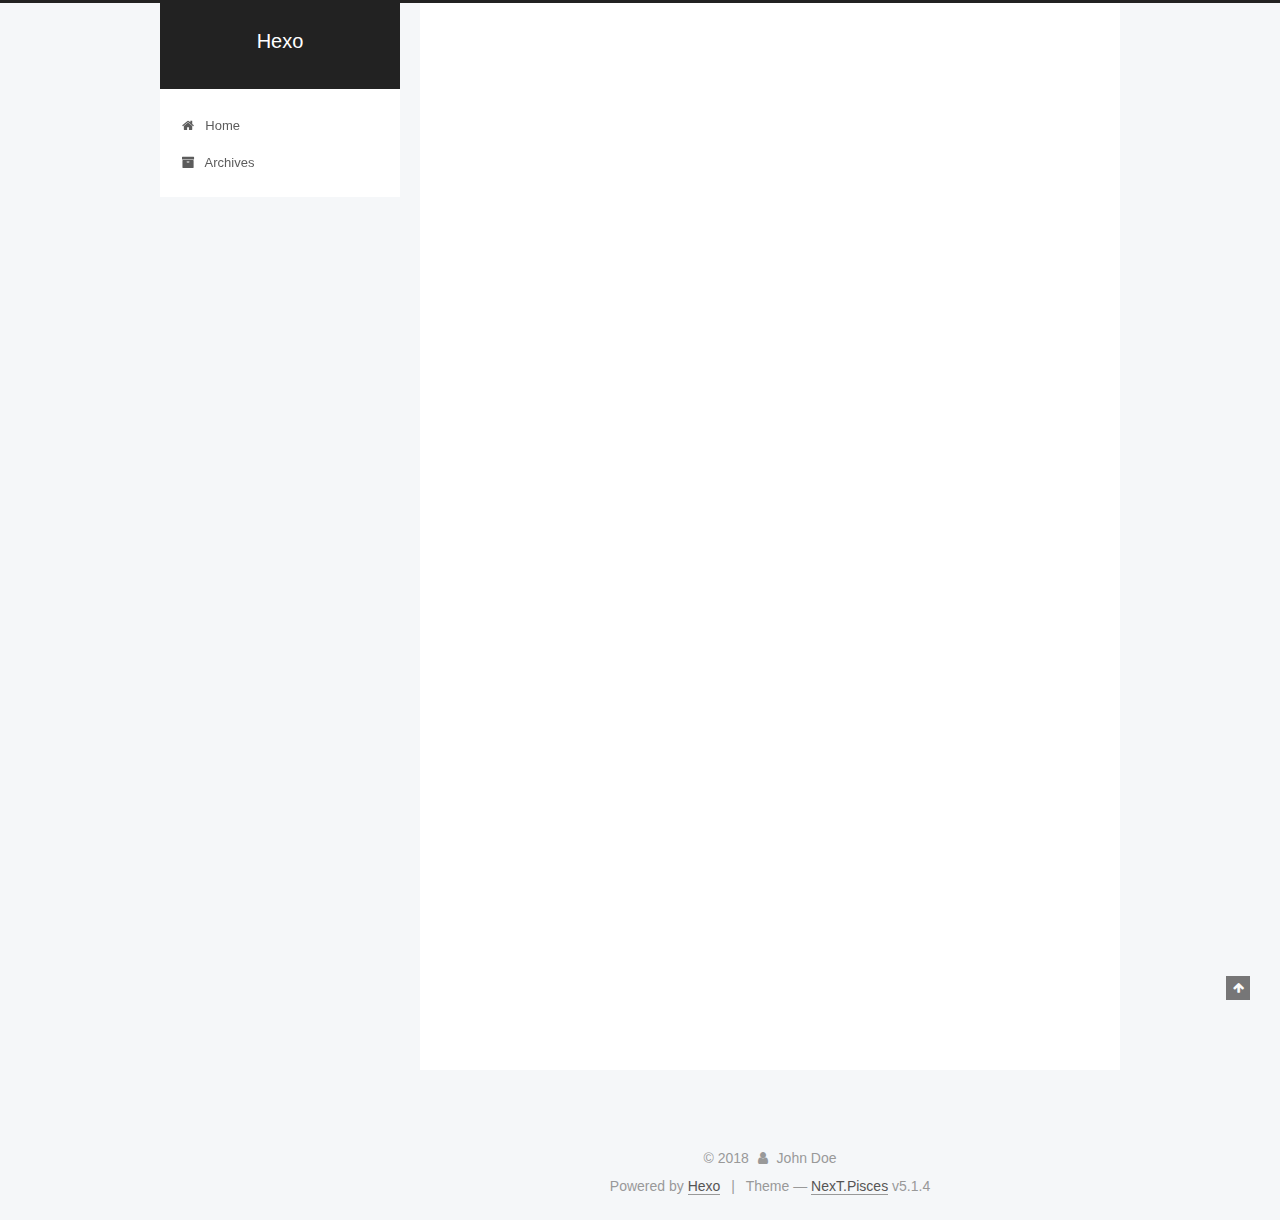
==== commit bd0cdaf5: "Site updated: 2018-06-24 14:31:24" ====
--- a/index.html
+++ b/index.html
@@ -5,7 +5,7 @@
   
 
 
-<html class="theme-next muse use-motion" lang="">
+<html class="theme-next pisces use-motion" lang="">
 <head>
   <meta charset="UTF-8"/>
 <meta http-equiv="X-UA-Compatible" content="IE=edge" />
@@ -93,7 +93,7 @@
   var NexT = window.NexT || {};
   var CONFIG = {
     root: '/',
-    scheme: 'Muse',
+    scheme: 'Pisces',
     version: '5.1.4',
     sidebar: {"position":"left","display":"post","offset":12,"b2t":false,"scrollpercent":false,"onmobile":false},
     fancybox: true,
@@ -449,7 +449,7 @@
 
 
 
-  <div class="theme-info">Theme &mdash; <a class="theme-link" target="_blank" href="https://github.com/iissnan/hexo-theme-next">NexT.Muse</a> v5.1.4</div>
+  <div class="theme-info">Theme &mdash; <a class="theme-link" target="_blank" href="https://github.com/iissnan/hexo-theme-next">NexT.Pisces</a> v5.1.4</div>
 
 
 
@@ -549,6 +549,13 @@
   
   
 
+
+  <script type="text/javascript" src="/js/src/affix.js?v=5.1.4"></script>
+
+  <script type="text/javascript" src="/js/src/schemes/pisces.js?v=5.1.4"></script>
+
+
+
   
 
   
--- a/css/main.css
+++ b/css/main.css
@@ -189,7 +189,7 @@
   font-size: 14px;
   line-height: 2;
   color: #555;
-  background: #fff;
+  background: #f5f7f9;
 }
 @media (max-width: 767px) {
   body {
@@ -653,8 +653,8 @@
 @media (min-width: 992px) {
   .full-image.full-image.full-image.full-image {
     max-width: none;
-    width: 110%;
-    margin: 25px -5%;
+    width: 118%;
+    margin: 0 -9%;
   }
 }
 .blockquote-center,
@@ -940,11 +940,11 @@
   display: inline-block;
   padding: 0 20px;
   font-size: 14px;
-  color: #fff;
-  background: #222;
-  border: 2px solid #222;
+  color: #555;
+  background: #fff;
+  border: 2px solid #555;
   text-decoration: none;
-  border-radius: 0;
+  border-radius: 2px;
   transition-property: background-color;
   transition-duration: 0.2s;
   transition-timing-function: ease-in-out;
@@ -953,8 +953,8 @@
 }
 .btn:hover {
   border-color: #222;
-  color: #222;
-  background: #fff;
+  color: #fff;
+  background: #222;
 }
 .btn +.btn {
   margin: 0 0 8px 8px;
@@ -1066,7 +1066,7 @@
   width: 24px;
   background: #222;
   font-size: 12px;
-  opacity: 1;
+  opacity: 0.6;
   color: #fff;
   cursor: pointer;
   text-align: center;
@@ -1087,7 +1087,7 @@
   }
 }
 .back-to-top.back-to-top-on {
-  bottom: 19px;
+  bottom: 30px;
 }
 .header {
   background: transparent;
@@ -1136,7 +1136,7 @@
 .site-subtitle {
   margin-top: 10px;
   font-size: 13px;
-  color: #999;
+  color: #ddd;
 }
 .use-motion .brand {
   opacity: 0;
@@ -1209,7 +1209,8 @@
   transition-timing-function: ease-in-out;
   transition-delay: 0s;
 }
-.menu .menu-item a:hover {
+.menu .menu-item a:hover,
+.menu-item-active a {
   border-bottom-color: #222;
 }
 .menu .menu-item .fa {
@@ -1738,20 +1739,20 @@
   display: block;
   margin: 0 auto;
   padding: 2px;
-  max-width: 96px;
+  max-width: 120px;
   height: auto;
-  border: 2px solid #333;
+  border: 1px solid #eee;
 }
 .site-author-name {
-  margin: 5px 0 0;
+  margin: 0;
   text-align: center;
-  color: #f5f5f5;
-  font-weight: normal;
+  color: #222;
+  font-weight: 600;
 }
 .site-description {
-  margin-top: 5px;
+  margin-top: 0;
   text-align: center;
-  font-size: 14px;
+  font-size: 13px;
   color: #999;
 }
 .site-state {
@@ -1763,7 +1764,7 @@
 .site-state-item {
   display: inline-block;
   padding: 0 15px;
-  border-left: 1px solid #333;
+  border-left: 1px solid #eee;
 }
 .site-state-item:first-child {
   border-left: none;
@@ -1776,11 +1777,11 @@
   text-align: center;
   color: inherit;
   font-weight: 600;
-  font-size: 18px;
+  font-size: 16px;
 }
 .site-state-item-name {
   font-size: 13px;
-  color: inherit;
+  color: #999;
 }
 .feed-link {
   margin-top: 20px;
@@ -1822,7 +1823,7 @@
   width: 4px;
   height: 4px;
   border-radius: 50%;
-  background: #e3bd6f;
+  background: #83f4c7;
 }
 .links-of-blogroll {
   font-size: 13px;
@@ -1860,7 +1861,7 @@
   color: #555;
 }
 .sidebar-nav li:hover {
-  color: #f5f5f5;
+  color: #fc6423;
 }
 .page-post-detail .sidebar-nav-toc {
   padding: 0 5px;
@@ -1869,11 +1870,11 @@
   margin-left: 10px;
 }
 .sidebar-nav .sidebar-nav-active {
-  color: #87daff;
-  border-bottom-color: #87daff;
+  color: #fc6423;
+  border-bottom-color: #fc6423;
 }
 .sidebar-nav .sidebar-nav-active:hover {
-  color: #87daff;
+  color: #fc6423;
 }
 .sidebar-panel {
   display: none;
@@ -1906,12 +1907,12 @@
   transition-timing-function: ease-in-out;
   transition-delay: 0s;
   transition-property: all;
-  color: #999;
-  border-bottom-color: #555;
+  color: #666;
+  border-bottom-color: #ccc;
 }
 .post-toc ol a:hover {
-  color: #ccc;
-  border-bottom-color: #ccc;
+  color: #000;
+  border-bottom-color: #000;
 }
 .post-toc .nav-item {
   overflow: hidden;
@@ -1933,14 +1934,14 @@
   display: block;
 }
 .post-toc .nav .active > a {
-  color: #87daff;
-  border-bottom-color: #87daff;
+  color: #fc6423;
+  border-bottom-color: #fc6423;
 }
 .post-toc .nav .active-current > a {
-  color: #87daff;
+  color: #fc6423;
 }
 .post-toc .nav .active-current > a:hover {
-  color: #87daff;
+  color: #fc6423;
 }
 .footer {
   font-size: 14px;
@@ -2345,6 +2346,16 @@
   transform: translate(-50%, -50%);
   color: #ccc;
 }
+@media (min-width: 768px) and (max-width: 991px) {
+  .busuanzi-count {
+    width: auto;
+  }
+}
+@media (max-width: 767px) {
+  .busuanzi-count {
+    width: auto;
+  }
+}
 .site-uv,
 .site-pv,
 .page-pv {
@@ -2580,83 +2591,403 @@
   }
 }
 .page-post-detail .sidebar-toggle-line {
-  background: #87daff;
+  background: #fc6423;
 }
 .page-post-detail .comments {
   overflow: hidden;
 }
-@media (max-width: 767px) {
-  .header-inner,
-  .container .main-inner,
+.header {
+  position: relative;
+  margin: 0 auto;
+  width: 960px;
+}
+@media (min-width: 768px) and (max-width: 991px) {
+  .header {
+    width: auto;
+  }
+}
+@media (max-width: 767px) {
+  .header {
+    width: auto;
+  }
+}
+.header-inner {
+  position: absolute;
+  top: 0;
+  overflow: hidden;
+  padding: 0;
+  width: 240px;
+  background: #fff;
+  box-shadow: initial;
+  border-radius: initial;
+}
+@media (min-width: 1600px) {
+  .container .header-inner {
+    width: 240px;
+  }
+}
+@media (min-width: 768px) and (max-width: 991px) {
+  .header-inner {
+    position: relative;
+    width: auto;
+    border-radius: initial;
+  }
+}
+@media (max-width: 767px) {
+  .header-inner {
+    position: relative;
+    width: auto;
+    border-radius: initial;
+  }
+}
+.main:before,
+.main:after {
+  content: " ";
+  display: table;
+}
+.main:after {
+  clear: both;
+}
+@media (min-width: 768px) and (max-width: 991px) {
+  .main {
+    padding-bottom: 100px;
+  }
+}
+@media (max-width: 767px) {
+  .main {
+    padding-bottom: 100px;
+  }
+}
+.container .main-inner {
+  width: 960px;
+}
+@media (min-width: 768px) and (max-width: 991px) {
+  .container .main-inner {
+    width: auto;
+  }
+}
+@media (max-width: 767px) {
+  .container .main-inner {
+    width: auto;
+  }
+}
+.content-wrap {
+  float: right;
+  box-sizing: border-box;
+  padding: 40px;
+  width: 700px;
+  background: #fff;
+  min-height: 700px;
+  box-shadow: initial;
+  border-radius: initial;
+}
+@media (min-width: 768px) and (max-width: 991px) {
+  .content-wrap {
+    width: 100%;
+    padding: 20px;
+    border-radius: initial;
+  }
+}
+@media (max-width: 767px) {
+  .content-wrap {
+    width: 100%;
+    padding: 20px;
+    min-height: auto;
+    border-radius: initial;
+  }
+}
+.sidebar {
+  position: static;
+  float: left;
+  margin-top: 300px;
+  width: 240px;
+  background: #f5f7f9;
+  box-shadow: none;
+}
+@media (min-width: 768px) and (max-width: 991px) {
+  .sidebar {
+    display: none;
+  }
+}
+@media (max-width: 767px) {
+  .sidebar {
+    display: none;
+  }
+}
+.sidebar-toggle {
+  display: none;
+}
+.footer-inner {
+  width: 960px;
+  padding-left: 260px;
+}
+@media (min-width: 768px) and (max-width: 991px) {
   .footer-inner {
     width: auto;
-  }
-}
-embed {
-  display: block;
-  margin: 0px auto 25px auto;
-}
-.custom-logo .site-meta-headline {
-  text-align: center;
-}
-.custom-logo .brand {
+    padding-left: 0 !important;
+    padding-right: 0 !important;
+  }
+}
+@media (max-width: 767px) {
+  .footer-inner {
+    width: auto;
+    padding-left: 0 !important;
+    padding-right: 0 !important;
+  }
+}
+.sidebar-position-right .header-inner {
+  right: 0;
+}
+.sidebar-position-right .content-wrap {
+  float: left;
+}
+.sidebar-position-right .sidebar {
+  float: right;
+}
+.sidebar-position-right .footer-inner {
+  padding-left: 0;
+  padding-right: 260px;
+}
+.site-brand-wrapper {
+  position: relative;
+}
+.site-meta {
+  padding: 20px 0;
+  color: #fff;
+  background: #222;
+}
+@media (min-width: 768px) and (max-width: 991px) {
+  .site-meta {
+    box-shadow: 0 0 16px rgba(0,0,0,0.5);
+  }
+}
+@media (max-width: 767px) {
+  .site-meta {
+    box-shadow: 0 0 16px rgba(0,0,0,0.5);
+  }
+}
+.brand {
+  padding: 0;
   background: none;
 }
-.custom-logo .site-title {
-  margin: 10px auto 0;
-  font-size: 24px;
-  color: #222;
-}
-.custom-logo .site-title a {
-  border: none;
-}
-.custom-logo-image {
-  margin: 0 auto;
-  padding: 5px;
-  max-width: 150px;
-  background: #fff;
-}
-@media (max-width: 767px) {
-  .site-nav {
-    position: absolute;
-    left: 0;
-    top: 52px;
-    margin: 0;
-    width: 100%;
-    padding: 0;
-    background: #fff;
-    border-bottom: 1px solid #ddd;
-    z-index: 1030;
-  }
-}
-@media (max-width: 767px) {
-  .menu {
-    text-align: left;
-  }
-}
-@media (max-width: 767px) {
-  .menu .menu-item {
-    display: block;
-    margin: 0 10px;
-    vertical-align: top;
-  }
-}
-@media (max-width: 767px) {
-  .menu .menu-item br {
-    display: none;
-  }
-}
-@media (max-width: 767px) {
-  .menu .menu-item a {
-    padding: 5px 10px;
-  }
-}
-.menu .menu-item .fa {
-  margin-right: 0;
+.brand:hover {
+  color: #fff;
+}
+.site-subtitle {
+  margin: 10px 10px 0;
+  font-weight: initial;
 }
 .site-search form {
   display: none;
 }
+.site-nav {
+  border-top: none;
+}
+@media (min-width: 768px) and (max-width: 991px) {
+  .site-nav {
+    display: none !important;
+  }
+}
+@media (min-width: 768px) and (max-width: 991px) {
+  .site-nav-on {
+    display: block !important;
+  }
+}
+.menu .menu-item {
+  display: block;
+  margin: 0;
+}
+.menu .menu-item a {
+  position: relative;
+  box-sizing: border-box;
+  padding: 5px 20px;
+  text-align: left;
+  line-height: inherit;
+  transition-property: background-color;
+  transition-duration: 0.2s;
+  transition-timing-function: ease-in-out;
+  transition-delay: 0s;
+}
+.menu .menu-item a:hover,
+.menu-item-active a {
+  background: #f9f9f9;
+  border-bottom-color: #fff;
+}
+.menu .menu-item br {
+  display: none;
+}
+.menu-item-active a:after {
+  content: " ";
+  position: absolute;
+  top: 50%;
+  margin-top: -3px;
+  right: 15px;
+  width: 6px;
+  height: 6px;
+  border-radius: 50%;
+  background-color: #bbb;
+}
+.btn-bar {
+  background-color: #fff;
+}
+.site-nav-toggle {
+  left: 20px;
+  top: 50%;
+  -webkit-transform: translateY(-50%);
+  -webkit-transform: translateY(-50%);
+  -moz-transform: translateY(-50%);
+  -ms-transform: translateY(-50%);
+  -o-transform: translateY(-50%);
+  transform: translateY(-50%);
+}
+@media (min-width: 768px) and (max-width: 991px) {
+  .site-nav-toggle {
+    display: block;
+  }
+}
+.use-motion .sidebar .motion-element {
+  opacity: 1;
+}
+.sidebar {
+  margin-left: -100%;
+  right: auto;
+  bottom: auto;
+  -webkit-transform: none;
+}
+.sidebar-inner {
+  box-sizing: border-box;
+  width: 240px;
+  color: #555;
+  background: #fff;
+  box-shadow: initial;
+  border-radius: initial;
+  opacity: 0;
+}
+.sidebar-inner.affix {
+  position: fixed;
+  top: 12px;
+}
+.sidebar-inner.affix-bottom {
+  position: absolute;
+}
+.site-overview {
+  text-align: left;
+}
+.site-author:before,
+.site-author:after {
+  content: " ";
+  display: table;
+}
+.site-author:after {
+  clear: both;
+}
+.sidebar a {
+  color: #555;
+}
+.sidebar a:hover {
+  color: #222;
+}
+.site-state-item {
+  padding: 0 10px;
+}
+.links-of-author-item a:before {
+  display: none;
+}
+.links-of-author-item a {
+  border-bottom: none;
+  text-decoration: underline;
+}
+.feed-link {
+  border-top: 1px dotted #ccc;
+  border-bottom: 1px dotted #ccc;
+  text-align: center;
+}
+.feed-link a {
+  display: block;
+  color: #fc6423;
+  border: none;
+}
+.feed-link a:hover {
+  background: none;
+  color: #e34603;
+}
+.feed-link a:hover i {
+  color: #e34603;
+}
+.links-of-author {
+  display: flex;
+  flex-wrap: wrap;
+  justify-content: center;
+}
+.links-of-author-item {
+  margin: 5px 0 0;
+  width: 50%;
+}
+.links-of-author-item a {
+  max-width: 216px;
+  box-sizing: border-box;
+  display: inline-block;
+  margin-right: 0;
+  margin-bottom: 0;
+  padding: 0 5px;
+  overflow: hidden;
+  white-space: nowrap;
+  text-overflow: ellipsis;
+}
+.links-of-author-item a {
+  display: block;
+  text-decoration: none;
+}
+.links-of-author-item a:hover {
+  border-radius: 4px;
+  background: #eee;
+}
+.links-of-author-item .fa {
+  margin-right: 2px;
+  font-size: 16px;
+}
+.links-of-author-item .fa-globe {
+  font-size: 15px;
+}
+.links-of-blogroll {
+  text-align: center;
+  margin-top: 20px;
+  padding: 3px 0 0;
+  border-top: 1px dotted #ccc;
+}
+.links-of-blogroll-title {
+  margin-top: 0;
+}
+.links-of-blogroll-item {
+  padding: 0;
+}
+.links-of-blogroll-inline:before,
+.links-of-blogroll-inline:after {
+  content: " ";
+  display: table;
+}
+.links-of-blogroll-inline:after {
+  clear: both;
+}
 .links-of-blogroll-inline .links-of-blogroll-item {
-  display: inline-block;
-}
+  margin: 5px 0 0;
+  width: 50%;
+  display: inline-block;
+  width: unset;
+}
+.links-of-blogroll-inline .links-of-blogroll-item a {
+  max-width: 216px;
+  box-sizing: border-box;
+  display: inline-block;
+  margin-right: 0;
+  margin-bottom: 0;
+  padding: 0 5px;
+  overflow: hidden;
+  white-space: nowrap;
+  text-overflow: ellipsis;
+}
+@media (max-width: 767px) {
+  .post-body {
+    text-align: justify;
+  }
+}
